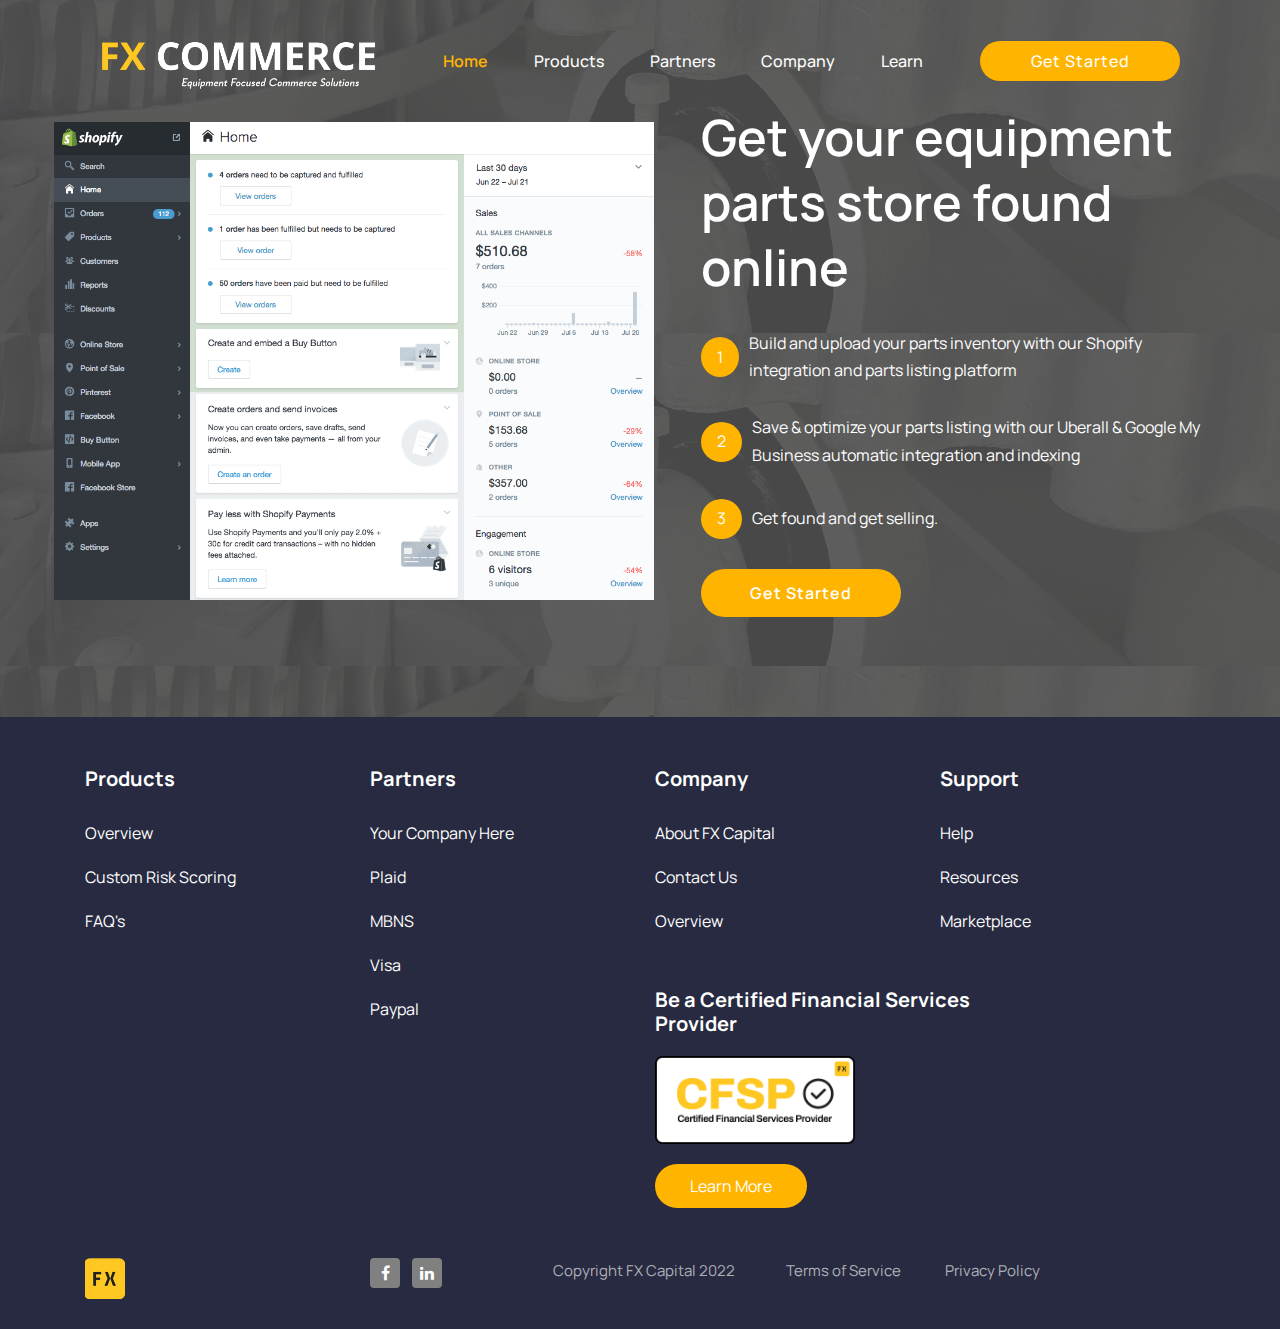
==== ecom.html @ 75ba3257 "links" ====
<!doctype html>
<html lang="en">



<head>
    <!-- Required meta tags --> 
    <meta charset="utf-8">
    <meta name="viewport" content="width=device-width, initial-scale=1">

    <!-- Bootstrap CSS -->
    <link href="assets/vendors/bootstrap/css/bootstrap.min.css" rel="stylesheet">
    <link href="assets/vendors/nice-select/css/nice-select.css" rel="stylesheet">
    <link href="assets/vendors/elagent-icon/style.css" rel="stylesheet">
    <link href="assets/css/style.css" rel="stylesheet">
    <link href="assets/css/responsive.css" rel="stylesheet">
    <link rel="icon" type="image/x-icon" href="assets/img/logofx.png">
    <link href="https://maxcdn.bootstrapcdn.com/font-awesome/4.2.0/css/font-awesome.min.css" rel="stylesheet">


    <title>FXCapital</title>
</head>

<body>

    <nav id="navbar" class="navbar fixed-top navbar-expand-lg navbar-header navbar-mobile">
        <div class="navbar-container container">
    
          <div class="navbar-brand">
            <a class="navbar-brand-logo" href="index.html">
              <img src="assets/img/FX Commerce all text white.png" alt="logo">
            </a>
          </div>
          <button class="navbar-toggler" type="button" data-toggle="collapse" data-target="#navbarNav"
            aria-controls="navbarNav" aria-expanded="false" aria-label="Toggle navigation">
            <i class="fas fa-bars"></i>
          </button>
          <div class="collapse navbar-collapse justify-content-around" id="navbarNav">
            <ul class="navbar-nav menu-navbar-nav">
              <li class="nav-item">
                <a class="nav-link active" href=""> Home</a>
              </li>
              <li class="nav-item">
                <a class="nav-link" href="">Products</a>
              </li>
              <li class="nav-item">
                <a class="nav-link" href="">Partners</a>
              </li>
              <li class="nav-item">
                <a class="nav-link" href="">Company </a>
              </li>
              <li class="nav-item">
                <a class="nav-link" href="">Learn</a>
              </li>
            </ul>
            <ul class="navbar-nav">
              <li class="nav-item">
                <a class="nav-link learn-more-btn" href="form.html">Get Started</a>
              </li>
            </ul>
          </div>
        </div>
      </nav>
      <!-- Navigation End -->
    
      <!-- Banner Start -->
      <div id="top" class="header">
        <div class="container header-container">
          <div class="d-none d-lg-block col-lg-6  header-img-section">
            <img src="assets/img/shopify-screenshot.png" class="img-fluid" alt="banner">
          </div>
          <div class="col-lg-6 offset-lg-1 col-sm-12 header-title-section">
           
            <h1 class="header-title">Get your equipment parts store found online</h1>
          
            <p class="header-title-text">
              <span class="num">1</span>
              Build and upload your parts inventory with our Shopify integration and parts listing platform
            </p>
            <p class="header-title-text">
              <span class="num">2</span>
              Save & optimize your parts listing with our Uberall & Google My Business automatic integration and indexing
            </p>
            <p class="header-title-text">
              <span class="num">3</span>
              Get found and get selling.
            </p>
            <div class="learn-more-btn-section d-flex align-items-center">
              <a class="nav-link learn-more-btn btn-invert" href="#">Get Started</a>
              
            </div>
          </div>
        </div>
      </div>
      <!-- Banner End --> 

      <div class="footer">
        <div class="container">
          <div class="row">
            <div class="col-lg-3">
              <div class="footer_heading">
                <h3>Products</h3>
              </div>
              <div class="footer_links">
                <a>Overview</a>
                <a>Custom Risk Scoring</a>
                <a>FAQ's</a>
              </div>
            </div>
            <div class="col-lg-3">
              <div class="footer_heading">
                <h3>Partners</h3>
              </div>
              <div class="footer_links">
                <a>Your Company Here</a>
                <a>Plaid </a>
                <a>MBNS </a>
                <a>Visa  </a>
                <a>Paypal  </a>
              </div>
            </div>
            <div class="col-lg-3">
              <div class="footer_heading">
                <h3>Company</h3>
              </div>
              <div class="footer_links">
                <a>About FX Capital</a>
                <a>Contact Us</a>
                <a>Overview</a>
              </div>
              <div class="footer_heading cfsphead">
                <h3>Be a Certified Financial Services Provider</h3>
              </div>
              <div class="footer_links cfspheadimage">
                <a href="finance.html"> 
                  <img src="assets/img/cfsp.png">
                </a>
                <a href="finance.html">
                  Learn More
                </a>
              </div>
            </div>
            <div class="col-lg-3">
              <div class="footer_heading">
                <h3>Support</h3>
              </div>
              <div class="footer_links">
                <a>Help </a>
                <a>Resources </a>
                <a>Marketplace</a>
              </div>
           
            </div>
            <div class="col-lg-3 bottomfooter" style="margin-top: 50px;">
              <img src="assets/img/logofx.png">
            </div>
            <div class="col-lg-9 bottomfooter" style="margin-top: 50px;">
              <div class="row">
                <div class="col-lg-2 d-flex align-items-center">
                  <i class="fa fa-facebook"></i>
                  <i class="fa fa-linkedin"></i>
                </div>
                <div class="col-lg-3">
                  <a>Copyright FX Capital 2022</a>
                </div>
                <div class="col-lg-3">
                  <a>Terms of Service</a>
                </div>
                <div class="col-lg-2">
                  <a>Privacy Policy</a>
                </div>
              </div>
            </div>
          </div>
        </div>
      </div>
  

    <!-- Optional JavaScript; choose one of the two! -->
    <script src="assets/js/jquery-3.4.1.min.js"></script>
    <!-- Option 1: Bootstrap Bundle with Popper -->
    <script src="assets/vendors/bootstrap/js/popper.min.js"></script>
    <script src="assets/vendors/bootstrap/js/bootstrap.min.js"></script>
    <script src="assets/vendors/nice-select/js/jquery.nice-select.min.js"></script>
    <script src="assets/js/main.js"></script>

    <script>
        $(".next_buttonone").click(function(){
            $(".form_titleone").hide();
            $(".form_titletwo").show();
});
    </script>

<script>
    $(".next_buttontwo").click(function(){
        $(".form_titleone").hide();
        $(".form_titletwo").hide();
        $(".form_titlethree").show();
});
</script>

</body>



</html>
---- assets/vendors/nice-select/css/nice-select.css ----
.nice-select {
  -webkit-tap-highlight-color: transparent;
  background-color: #fff;
  border-radius: 5px;
  border: solid 1px #e8e8e8;
  box-sizing: border-box;
  clear: both;
  cursor: pointer;
  display: block;
  float: left;
  font-family: inherit;
  font-size: 14px;
  font-weight: normal;
  height: 42px;
  line-height: 40px;
  outline: none;
  padding-left: 18px;
  padding-right: 30px;
  position: relative;
  text-align: left !important;
  -webkit-transition: all 0.2s ease-in-out;
  transition: all 0.2s ease-in-out;
  -webkit-user-select: none;
     -moz-user-select: none;
      -ms-user-select: none;
          user-select: none;
  white-space: nowrap;
  width: auto; }
  .nice-select:hover {
    border-color: #dbdbdb; }
  .nice-select:active, .nice-select.open, .nice-select:focus {
    border-color: #999; }
  .nice-select:after {
    border-bottom: 2px solid #999;
    border-right: 2px solid #999;
    content: '';
    display: block;
    height: 5px;
    margin-top: -4px;
    pointer-events: none;
    position: absolute;
    right: 12px;
    top: 50%;
    -webkit-transform-origin: 66% 66%;
        -ms-transform-origin: 66% 66%;
            transform-origin: 66% 66%;
    -webkit-transform: rotate(45deg);
        -ms-transform: rotate(45deg);
            transform: rotate(45deg);
    -webkit-transition: all 0.15s ease-in-out;
    transition: all 0.15s ease-in-out;
    width: 5px; }
  .nice-select.open:after {
    -webkit-transform: rotate(-135deg);
        -ms-transform: rotate(-135deg);
            transform: rotate(-135deg); }
  .nice-select.open .list {
    opacity: 1;
    pointer-events: auto;
    -webkit-transform: scale(1) translateY(0);
        -ms-transform: scale(1) translateY(0);
            transform: scale(1) translateY(0); }
  .nice-select.disabled {
    border-color: #ededed;
    color: #999;
    pointer-events: none; }
    .nice-select.disabled:after {
      border-color: #cccccc; }
  .nice-select.wide {
    width: 100%; }
    .nice-select.wide .list {
      left: 0 !important;
      right: 0 !important; }
  .nice-select.right {
    float: right; }
    .nice-select.right .list {
      left: auto;
      right: 0; }
  .nice-select.small {
    font-size: 12px;
    height: 36px;
    line-height: 34px; }
    .nice-select.small:after {
      height: 4px;
      width: 4px; }
    .nice-select.small .option {
      line-height: 34px;
      min-height: 34px; }
  .nice-select .list {
    background-color: #fff;
    border-radius: 5px;
    box-shadow: 0 0 0 1px rgba(68, 68, 68, 0.11);
    box-sizing: border-box;
    margin-top: 4px;
    opacity: 0;
    overflow: hidden;
    padding: 0;
    pointer-events: none;
    position: absolute;
    top: 100%;
    left: 0;
    -webkit-transform-origin: 50% 0;
        -ms-transform-origin: 50% 0;
            transform-origin: 50% 0;
    -webkit-transform: scale(0.75) translateY(-21px);
        -ms-transform: scale(0.75) translateY(-21px);
            transform: scale(0.75) translateY(-21px);
    -webkit-transition: all 0.2s cubic-bezier(0.5, 0, 0, 1.25), opacity 0.15s ease-out;
    transition: all 0.2s cubic-bezier(0.5, 0, 0, 1.25), opacity 0.15s ease-out;
    z-index: 9; }
    .nice-select .list:hover .option:not(:hover) {
      background-color: transparent !important; }
  .nice-select .option {
    cursor: pointer;
    font-weight: 400;
    line-height: 40px;
    list-style: none;
    min-height: 40px;
    outline: none;
    padding-left: 18px;
    padding-right: 29px;
    text-align: left;
    -webkit-transition: all 0.2s;
    transition: all 0.2s; }
    .nice-select .option:hover, .nice-select .option.focus, .nice-select .option.selected.focus {
      background-color: #f6f6f6; }
    .nice-select .option.selected {
      font-weight: bold; }
    .nice-select .option.disabled {
      background-color: transparent;
      color: #999;
      cursor: default; }

.no-csspointerevents .nice-select .list {
  display: none; }

.no-csspointerevents .nice-select.open .list {
  display: block; }
---- assets/vendors/elagent-icon/style.css ----
@font-face {
	font-family: 'ElegantIcons';
	src:url('fonts/ElegantIcons.eot');
	src:url('fonts/ElegantIconsd41d.eot?#iefix') format('embedded-opentype'),
		url('fonts/ElegantIcons.woff') format('woff'),
		url('fonts/ElegantIcons.ttf') format('truetype'),
		url('fonts/ElegantIcons.svg#ElegantIcons') format('svg');
	font-weight: normal;
	font-style: normal;
}

/* Use the following CSS code if you want to use data attributes for inserting your icons */
[data-icon]:before {
	font-family: 'ElegantIcons';
	content: attr(data-icon);
	speak: none;
	font-weight: normal;
	font-variant: normal;
	text-transform: none;
	line-height: 1;
	-webkit-font-smoothing: antialiased;
	-moz-osx-font-smoothing: grayscale;
}

/* Use the following CSS code if you want to have a class per icon */
/*
Instead of a list of all class selectors,
you can use the generic selector below, but it's slower:
[class*="your-class-prefix"] {
*/
.arrow_up, .arrow_down, .arrow_left, .arrow_right, .arrow_left-up, .arrow_right-up, .arrow_right-down, .arrow_left-down, .arrow-up-down, .arrow_up-down_alt, .arrow_left-right_alt, .arrow_left-right, .arrow_expand_alt2, .arrow_expand_alt, .arrow_condense, .arrow_expand, .arrow_move, .arrow_carrot-up, .arrow_carrot-down, .arrow_carrot-left, .arrow_carrot-right, .arrow_carrot-2up, .arrow_carrot-2down, .arrow_carrot-2left, .arrow_carrot-2right, .arrow_carrot-up_alt2, .arrow_carrot-down_alt2, .arrow_carrot-left_alt2, .arrow_carrot-right_alt2, .arrow_carrot-2up_alt2, .arrow_carrot-2down_alt2, .arrow_carrot-2left_alt2, .arrow_carrot-2right_alt2, .arrow_triangle-up, .arrow_triangle-down, .arrow_triangle-left, .arrow_triangle-right, .arrow_triangle-up_alt2, .arrow_triangle-down_alt2, .arrow_triangle-left_alt2, .arrow_triangle-right_alt2, .arrow_back, .icon_minus-06, .icon_plus, .icon_close, .icon_check, .icon_minus_alt2, .icon_plus_alt2, .icon_close_alt2, .icon_check_alt2, .icon_zoom-out_alt, .icon_zoom-in_alt, .icon_search, .icon_box-empty, .icon_box-selected, .icon_minus-box, .icon_plus-box, .icon_box-checked, .icon_circle-empty, .icon_circle-slelected, .icon_stop_alt2, .icon_stop, .icon_pause_alt2, .icon_pause, .icon_menu, .icon_menu-square_alt2, .icon_menu-circle_alt2, .icon_ul, .icon_ol, .icon_adjust-horiz, .icon_adjust-vert, .icon_document_alt, .icon_documents_alt, .icon_pencil, .icon_pencil-edit_alt, .icon_pencil-edit, .icon_folder-alt, .icon_folder-open_alt, .icon_folder-add_alt, .icon_info_alt, .icon_error-oct_alt, .icon_error-circle_alt, .icon_error-triangle_alt, .icon_question_alt2, .icon_question, .icon_comment_alt, .icon_chat_alt, .icon_vol-mute_alt, .icon_volume-low_alt, .icon_volume-high_alt, .icon_quotations, .icon_quotations_alt2, .icon_clock_alt, .icon_lock_alt, .icon_lock-open_alt, .icon_key_alt, .icon_cloud_alt, .icon_cloud-upload_alt, .icon_cloud-download_alt, .icon_image, .icon_images, .icon_lightbulb_alt, .icon_gift_alt, .icon_house_alt, .icon_genius, .icon_mobile, .icon_tablet, .icon_laptop, .icon_desktop, .icon_camera_alt, .icon_mail_alt, .icon_cone_alt, .icon_ribbon_alt, .icon_bag_alt, .icon_creditcard, .icon_cart_alt, .icon_paperclip, .icon_tag_alt, .icon_tags_alt, .icon_trash_alt, .icon_cursor_alt, .icon_mic_alt, .icon_compass_alt, .icon_pin_alt, .icon_pushpin_alt, .icon_map_alt, .icon_drawer_alt, .icon_toolbox_alt, .icon_book_alt, .icon_calendar, .icon_film, .icon_table, .icon_contacts_alt, .icon_headphones, .icon_lifesaver, .icon_piechart, .icon_refresh, .icon_link_alt, .icon_link, .icon_loading, .icon_blocked, .icon_archive_alt, .icon_heart_alt, .icon_star_alt, .icon_star-half_alt, .icon_star, .icon_star-half, .icon_tools, .icon_tool, .icon_cog, .icon_cogs, .arrow_up_alt, .arrow_down_alt, .arrow_left_alt, .arrow_right_alt, .arrow_left-up_alt, .arrow_right-up_alt, .arrow_right-down_alt, .arrow_left-down_alt, .arrow_condense_alt, .arrow_expand_alt3, .arrow_carrot_up_alt, .arrow_carrot-down_alt, .arrow_carrot-left_alt, .arrow_carrot-right_alt, .arrow_carrot-2up_alt, .arrow_carrot-2dwnn_alt, .arrow_carrot-2left_alt, .arrow_carrot-2right_alt, .arrow_triangle-up_alt, .arrow_triangle-down_alt, .arrow_triangle-left_alt, .arrow_triangle-right_alt, .icon_minus_alt, .icon_plus_alt, .icon_close_alt, .icon_check_alt, .icon_zoom-out, .icon_zoom-in, .icon_stop_alt, .icon_menu-square_alt, .icon_menu-circle_alt, .icon_document, .icon_documents, .icon_pencil_alt, .icon_folder, .icon_folder-open, .icon_folder-add, .icon_folder_upload, .icon_folder_download, .icon_info, .icon_error-circle, .icon_error-oct, .icon_error-triangle, .icon_question_alt, .icon_comment, .icon_chat, .icon_vol-mute, .icon_volume-low, .icon_volume-high, .icon_quotations_alt, .icon_clock, .icon_lock, .icon_lock-open, .icon_key, .icon_cloud, .icon_cloud-upload, .icon_cloud-download, .icon_lightbulb, .icon_gift, .icon_house, .icon_camera, .icon_mail, .icon_cone, .icon_ribbon, .icon_bag, .icon_cart, .icon_tag, .icon_tags, .icon_trash, .icon_cursor, .icon_mic, .icon_compass, .icon_pin, .icon_pushpin, .icon_map, .icon_drawer, .icon_toolbox, .icon_book, .icon_contacts, .icon_archive, .icon_heart, .icon_profile, .icon_group, .icon_grid-2x2, .icon_grid-3x3, .icon_music, .icon_pause_alt, .icon_phone, .icon_upload, .icon_download, .social_facebook, .social_twitter, .social_pinterest, .social_googleplus, .social_tumblr, .social_tumbleupon, .social_wordpress, .social_instagram, .social_dribbble, .social_vimeo, .social_linkedin, .social_rss, .social_deviantart, .social_share, .social_myspace, .social_skype, .social_youtube, .social_picassa, .social_googledrive, .social_flickr, .social_blogger, .social_spotify, .social_delicious, .social_facebook_circle, .social_twitter_circle, .social_pinterest_circle, .social_googleplus_circle, .social_tumblr_circle, .social_stumbleupon_circle, .social_wordpress_circle, .social_instagram_circle, .social_dribbble_circle, .social_vimeo_circle, .social_linkedin_circle, .social_rss_circle, .social_deviantart_circle, .social_share_circle, .social_myspace_circle, .social_skype_circle, .social_youtube_circle, .social_picassa_circle, .social_googledrive_alt2, .social_flickr_circle, .social_blogger_circle, .social_spotify_circle, .social_delicious_circle, .social_facebook_square, .social_twitter_square, .social_pinterest_square, .social_googleplus_square, .social_tumblr_square, .social_stumbleupon_square, .social_wordpress_square, .social_instagram_square, .social_dribbble_square, .social_vimeo_square, .social_linkedin_square, .social_rss_square, .social_deviantart_square, .social_share_square, .social_myspace_square, .social_skype_square, .social_youtube_square, .social_picassa_square, .social_googledrive_square, .social_flickr_square, .social_blogger_square, .social_spotify_square, .social_delicious_square, .icon_printer, .icon_calulator, .icon_building, .icon_floppy, .icon_drive, .icon_search-2, .icon_id, .icon_id-2, .icon_puzzle, .icon_like, .icon_dislike, .icon_mug, .icon_currency, .icon_wallet, .icon_pens, .icon_easel, .icon_flowchart, .icon_datareport, .icon_briefcase, .icon_shield, .icon_percent, .icon_globe, .icon_globe-2, .icon_target, .icon_hourglass, .icon_balance, .icon_rook, .icon_printer-alt, .icon_calculator_alt, .icon_building_alt, .icon_floppy_alt, .icon_drive_alt, .icon_search_alt, .icon_id_alt, .icon_id-2_alt, .icon_puzzle_alt, .icon_like_alt, .icon_dislike_alt, .icon_mug_alt, .icon_currency_alt, .icon_wallet_alt, .icon_pens_alt, .icon_easel_alt, .icon_flowchart_alt, .icon_datareport_alt, .icon_briefcase_alt, .icon_shield_alt, .icon_percent_alt, .icon_globe_alt, .icon_clipboard {
	font-family: 'ElegantIcons';
	speak: none;
	font-style: normal;
	font-weight: normal;
	font-variant: normal;
	text-transform: none;
	line-height: 1;
	-webkit-font-smoothing: antialiased;
}
.arrow_up:before {
	content: "\21";
}
.arrow_down:before {
	content: "\22";
}
.arrow_left:before {
	content: "\23";
}
.arrow_right:before {
	content: "\24";
}
.arrow_left-up:before {
	content: "\25";
}
.arrow_right-up:before {
	content: "\26";
}
.arrow_right-down:before {
	content: "\27";
}
.arrow_left-down:before {
	content: "\28";
}
.arrow-up-down:before {
	content: "\29";
}
.arrow_up-down_alt:before {
	content: "\2a";
}
.arrow_left-right_alt:before {
	content: "\2b";
}
.arrow_left-right:before {
	content: "\2c";
}
.arrow_expand_alt2:before {
	content: "\2d";
}
.arrow_expand_alt:before {
	content: "\2e";
}
.arrow_condense:before {
	content: "\2f";
}
.arrow_expand:before {
	content: "\30";
}
.arrow_move:before {
	content: "\31";
}
.arrow_carrot-up:before {
	content: "\32";
}
.arrow_carrot-down:before {
	content: "\33";
}
.arrow_carrot-left:before {
	content: "\34";
}
.arrow_carrot-right:before {
	content: "\35";
}
.arrow_carrot-2up:before {
	content: "\36";
}
.arrow_carrot-2down:before {
	content: "\37";
}
.arrow_carrot-2left:before {
	content: "\38";
}
.arrow_carrot-2right:before {
	content: "\39";
}
.arrow_carrot-up_alt2:before {
	content: "\3a";
}
.arrow_carrot-down_alt2:before {
	content: "\3b";
}
.arrow_carrot-left_alt2:before {
	content: "\3c";
}
.arrow_carrot-right_alt2:before {
	content: "\3d";
}
.arrow_carrot-2up_alt2:before {
	content: "\3e";
}
.arrow_carrot-2down_alt2:before {
	content: "\3f";
}
.arrow_carrot-2left_alt2:before {
	content: "\40";
}
.arrow_carrot-2right_alt2:before {
	content: "\41";
}
.arrow_triangle-up:before {
	content: "\42";
}
.arrow_triangle-down:before {
	content: "\43";
}
.arrow_triangle-left:before {
	content: "\44";
}
.arrow_triangle-right:before {
	content: "\45";
}
.arrow_triangle-up_alt2:before {
	content: "\46";
}
.arrow_triangle-down_alt2:before {
	content: "\47";
}
.arrow_triangle-left_alt2:before {
	content: "\48";
}
.arrow_triangle-right_alt2:before {
	content: "\49";
}
.arrow_back:before {
	content: "\4a";
}
.icon_minus-06:before {
	content: "\4b";
}
.icon_plus:before {
	content: "\4c";
}
.icon_close:before {
	content: "\4d";
}
.icon_check:before {
	content: "\4e";
}
.icon_minus_alt2:before {
	content: "\4f";
}
.icon_plus_alt2:before {
	content: "\50";
}
.icon_close_alt2:before {
	content: "\51";
}
.icon_check_alt2:before {
	content: "\52";
}
.icon_zoom-out_alt:before {
	content: "\53";
}
.icon_zoom-in_alt:before {
	content: "\54";
}
.icon_search:before {
	content: "\55";
}
.icon_box-empty:before {
	content: "\56";
}
.icon_box-selected:before {
	content: "\57";
}
.icon_minus-box:before {
	content: "\58";
}
.icon_plus-box:before {
	content: "\59";
}
.icon_box-checked:before {
	content: "\5a";
}
.icon_circle-empty:before {
	content: "\5b";
}
.icon_circle-slelected:before {
	content: "\5c";
}
.icon_stop_alt2:before {
	content: "\5d";
}
.icon_stop:before {
	content: "\5e";
}
.icon_pause_alt2:before {
	content: "\5f";
}
.icon_pause:before {
	content: "\60";
}
.icon_menu:before {
	content: "\61";
}
.icon_menu-square_alt2:before {
	content: "\62";
}
.icon_menu-circle_alt2:before {
	content: "\63";
}
.icon_ul:before {
	content: "\64";
}
.icon_ol:before {
	content: "\65";
}
.icon_adjust-horiz:before {
	content: "\66";
}
.icon_adjust-vert:before {
	content: "\67";
}
.icon_document_alt:before {
	content: "\68";
}
.icon_documents_alt:before {
	content: "\69";
}
.icon_pencil:before {
	content: "\6a";
}
.icon_pencil-edit_alt:before {
	content: "\6b";
}
.icon_pencil-edit:before {
	content: "\6c";
}
.icon_folder-alt:before {
	content: "\6d";
}
.icon_folder-open_alt:before {
	content: "\6e";
}
.icon_folder-add_alt:before {
	content: "\6f";
}
.icon_info_alt:before {
	content: "\70";
}
.icon_error-oct_alt:before {
	content: "\71";
}
.icon_error-circle_alt:before {
	content: "\72";
}
.icon_error-triangle_alt:before {
	content: "\73";
}
.icon_question_alt2:before {
	content: "\74";
}
.icon_question:before {
	content: "\75";
}
.icon_comment_alt:before {
	content: "\76";
}
.icon_chat_alt:before {
	content: "\77";
}
.icon_vol-mute_alt:before {
	content: "\78";
}
.icon_volume-low_alt:before {
	content: "\79";
}
.icon_volume-high_alt:before {
	content: "\7a";
}
.icon_quotations:before {
	content: "\7b";
}
.icon_quotations_alt2:before {
	content: "\7c";
}
.icon_clock_alt:before {
	content: "\7d";
}
.icon_lock_alt:before {
	content: "\7e";
}
.icon_lock-open_alt:before {
	content: "\e000";
}
.icon_key_alt:before {
	content: "\e001";
}
.icon_cloud_alt:before {
	content: "\e002";
}
.icon_cloud-upload_alt:before {
	content: "\e003";
}
.icon_cloud-download_alt:before {
	content: "\e004";
}
.icon_image:before {
	content: "\e005";
}
.icon_images:before {
	content: "\e006";
}
.icon_lightbulb_alt:before {
	content: "\e007";
}
.icon_gift_alt:before {
	content: "\e008";
}
.icon_house_alt:before {
	content: "\e009";
}
.icon_genius:before {
	content: "\e00a";
}
.icon_mobile:before {
	content: "\e00b";
}
.icon_tablet:before {
	content: "\e00c";
}
.icon_laptop:before {
	content: "\e00d";
}
.icon_desktop:before {
	content: "\e00e";
}
.icon_camera_alt:before {
	content: "\e00f";
}
.icon_mail_alt:before {
	content: "\e010";
}
.icon_cone_alt:before {
	content: "\e011";
}
.icon_ribbon_alt:before {
	content: "\e012";
}
.icon_bag_alt:before {
	content: "\e013";
}
.icon_creditcard:before {
	content: "\e014";
}
.icon_cart_alt:before {
	content: "\e015";
}
.icon_paperclip:before {
	content: "\e016";
}
.icon_tag_alt:before {
	content: "\e017";
}
.icon_tags_alt:before {
	content: "\e018";
}
.icon_trash_alt:before {
	content: "\e019";
}
.icon_cursor_alt:before {
	content: "\e01a";
}
.icon_mic_alt:before {
	content: "\e01b";
}
.icon_compass_alt:before {
	content: "\e01c";
}
.icon_pin_alt:before {
	content: "\e01d";
}
.icon_pushpin_alt:before {
	content: "\e01e";
}
.icon_map_alt:before {
	content: "\e01f";
}
.icon_drawer_alt:before {
	content: "\e020";
}
.icon_toolbox_alt:before {
	content: "\e021";
}
.icon_book_alt:before {
	content: "\e022";
}
.icon_calendar:before {
	content: "\e023";
}
.icon_film:before {
	content: "\e024";
}
.icon_table:before {
	content: "\e025";
}
.icon_contacts_alt:before {
	content: "\e026";
}
.icon_headphones:before {
	content: "\e027";
}
.icon_lifesaver:before {
	content: "\e028";
}
.icon_piechart:before {
	content: "\e029";
}
.icon_refresh:before {
	content: "\e02a";
}
.icon_link_alt:before {
	content: "\e02b";
}
.icon_link:before {
	content: "\e02c";
}
.icon_loading:before {
	content: "\e02d";
}
.icon_blocked:before {
	content: "\e02e";
}
.icon_archive_alt:before {
	content: "\e02f";
}
.icon_heart_alt:before {
	content: "\e030";
}
.icon_star_alt:before {
	content: "\e031";
}
.icon_star-half_alt:before {
	content: "\e032";
}
.icon_star:before {
	content: "\e033";
}
.icon_star-half:before {
	content: "\e034";
}
.icon_tools:before {
	content: "\e035";
}
.icon_tool:before {
	content: "\e036";
}
.icon_cog:before {
	content: "\e037";
}
.icon_cogs:before {
	content: "\e038";
}
.arrow_up_alt:before {
	content: "\e039";
}
.arrow_down_alt:before {
	content: "\e03a";
}
.arrow_left_alt:before {
	content: "\e03b";
}
.arrow_right_alt:before {
	content: "\e03c";
}
.arrow_left-up_alt:before {
	content: "\e03d";
}
.arrow_right-up_alt:before {
	content: "\e03e";
}
.arrow_right-down_alt:before {
	content: "\e03f";
}
.arrow_left-down_alt:before {
	content: "\e040";
}
.arrow_condense_alt:before {
	content: "\e041";
}
.arrow_expand_alt3:before {
	content: "\e042";
}
.arrow_carrot_up_alt:before {
	content: "\e043";
}
.arrow_carrot-down_alt:before {
	content: "\e044";
}
.arrow_carrot-left_alt:before {
	content: "\e045";
}
.arrow_carrot-right_alt:before {
	content: "\e046";
}
.arrow_carrot-2up_alt:before {
	content: "\e047";
}
.arrow_carrot-2dwnn_alt:before {
	content: "\e048";
}
.arrow_carrot-2left_alt:before {
	content: "\e049";
}
.arrow_carrot-2right_alt:before {
	content: "\e04a";
}
.arrow_triangle-up_alt:before {
	content: "\e04b";
}
.arrow_triangle-down_alt:before {
	content: "\e04c";
}
.arrow_triangle-left_alt:before {
	content: "\e04d";
}
.arrow_triangle-right_alt:before {
	content: "\e04e";
}
.icon_minus_alt:before {
	content: "\e04f";
}
.icon_plus_alt:before {
	content: "\e050";
}
.icon_close_alt:before {
	content: "\e051";
}
.icon_check_alt:before {
	content: "\e052";
}
.icon_zoom-out:before {
	content: "\e053";
}
.icon_zoom-in:before {
	content: "\e054";
}
.icon_stop_alt:before {
	content: "\e055";
}
.icon_menu-square_alt:before {
	content: "\e056";
}
.icon_menu-circle_alt:before {
	content: "\e057";
}
.icon_document:before {
	content: "\e058";
}
.icon_documents:before {
	content: "\e059";
}
.icon_pencil_alt:before {
	content: "\e05a";
}
.icon_folder:before {
	content: "\e05b";
}
.icon_folder-open:before {
	content: "\e05c";
}
.icon_folder-add:before {
	content: "\e05d";
}
.icon_folder_upload:before {
	content: "\e05e";
}
.icon_folder_download:before {
	content: "\e05f";
}
.icon_info:before {
	content: "\e060";
}
.icon_error-circle:before {
	content: "\e061";
}
.icon_error-oct:before {
	content: "\e062";
}
.icon_error-triangle:before {
	content: "\e063";
}
.icon_question_alt:before {
	content: "\e064";
}
.icon_comment:before {
	content: "\e065";
}
.icon_chat:before {
	content: "\e066";
}
.icon_vol-mute:before {
	content: "\e067";
}
.icon_volume-low:before {
	content: "\e068";
}
.icon_volume-high:before {
	content: "\e069";
}
.icon_quotations_alt:before {
	content: "\e06a";
}
.icon_clock:before {
	content: "\e06b";
}
.icon_lock:before {
	content: "\e06c";
}
.icon_lock-open:before {
	content: "\e06d";
}
.icon_key:before {
	content: "\e06e";
}
.icon_cloud:before {
	content: "\e06f";
}
.icon_cloud-upload:before {
	content: "\e070";
}
.icon_cloud-download:before {
	content: "\e071";
}
.icon_lightbulb:before {
	content: "\e072";
}
.icon_gift:before {
	content: "\e073";
}
.icon_house:before {
	content: "\e074";
}
.icon_camera:before {
	content: "\e075";
}
.icon_mail:before {
	content: "\e076";
}
.icon_cone:before {
	content: "\e077";
}
.icon_ribbon:before {
	content: "\e078";
}
.icon_bag:before {
	content: "\e079";
}
.icon_cart:before {
	content: "\e07a";
}
.icon_tag:before {
	content: "\e07b";
}
.icon_tags:before {
	content: "\e07c";
}
.icon_trash:before {
	content: "\e07d";
}
.icon_cursor:before {
	content: "\e07e";
}
.icon_mic:before {
	content: "\e07f";
}
.icon_compass:before {
	content: "\e080";
}
.icon_pin:before {
	content: "\e081";
}
.icon_pushpin:before {
	content: "\e082";
}
.icon_map:before {
	content: "\e083";
}
.icon_drawer:before {
	content: "\e084";
}
.icon_toolbox:before {
	content: "\e085";
}
.icon_book:before {
	content: "\e086";
}
.icon_contacts:before {
	content: "\e087";
}
.icon_archive:before {
	content: "\e088";
}
.icon_heart:before {
	content: "\e089";
}
.icon_profile:before {
	content: "\e08a";
}
.icon_group:before {
	content: "\e08b";
}
.icon_grid-2x2:before {
	content: "\e08c";
}
.icon_grid-3x3:before {
	content: "\e08d";
}
.icon_music:before {
	content: "\e08e";
}
.icon_pause_alt:before {
	content: "\e08f";
}
.icon_phone:before {
	content: "\e090";
}
.icon_upload:before {
	content: "\e091";
}
.icon_download:before {
	content: "\e092";
}
.social_facebook:before {
	content: "\e093";
}
.social_twitter:before {
	content: "\e094";
}
.social_pinterest:before {
	content: "\e095";
}
.social_googleplus:before {
	content: "\e096";
}
.social_tumblr:before {
	content: "\e097";
}
.social_tumbleupon:before {
	content: "\e098";
}
.social_wordpress:before {
	content: "\e099";
}
.social_instagram:before {
	content: "\e09a";
}
.social_dribbble:before {
	content: "\e09b";
}
.social_vimeo:before {
	content: "\e09c";
}
.social_linkedin:before {
	content: "\e09d";
}
.social_rss:before {
	content: "\e09e";
}
.social_deviantart:before {
	content: "\e09f";
}
.social_share:before {
	content: "\e0a0";
}
.social_myspace:before {
	content: "\e0a1";
}
.social_skype:before {
	content: "\e0a2";
}
.social_youtube:before {
	content: "\e0a3";
}
.social_picassa:before {
	content: "\e0a4";
}
.social_googledrive:before {
	content: "\e0a5";
}
.social_flickr:before {
	content: "\e0a6";
}
.social_blogger:before {
	content: "\e0a7";
}
.social_spotify:before {
	content: "\e0a8";
}
.social_delicious:before {
	content: "\e0a9";
}
.social_facebook_circle:before {
	content: "\e0aa";
}
.social_twitter_circle:before {
	content: "\e0ab";
}
.social_pinterest_circle:before {
	content: "\e0ac";
}
.social_googleplus_circle:before {
	content: "\e0ad";
}
.social_tumblr_circle:before {
	content: "\e0ae";
}
.social_stumbleupon_circle:before {
	content: "\e0af";
}
.social_wordpress_circle:before {
	content: "\e0b0";
}
.social_instagram_circle:before {
	content: "\e0b1";
}
.social_dribbble_circle:before {
	content: "\e0b2";
}
.social_vimeo_circle:before {
	content: "\e0b3";
}
.social_linkedin_circle:before {
	content: "\e0b4";
}
.social_rss_circle:before {
	content: "\e0b5";
}
.social_deviantart_circle:before {
	content: "\e0b6";
}
.social_share_circle:before {
	content: "\e0b7";
}
.social_myspace_circle:before {
	content: "\e0b8";
}
.social_skype_circle:before {
	content: "\e0b9";
}
.social_youtube_circle:before {
	content: "\e0ba";
}
.social_picassa_circle:before {
	content: "\e0bb";
}
.social_googledrive_alt2:before {
	content: "\e0bc";
}
.social_flickr_circle:before {
	content: "\e0bd";
}
.social_blogger_circle:before {
	content: "\e0be";
}
.social_spotify_circle:before {
	content: "\e0bf";
}
.social_delicious_circle:before {
	content: "\e0c0";
}
.social_facebook_square:before {
	content: "\e0c1";
}
.social_twitter_square:before {
	content: "\e0c2";
}
.social_pinterest_square:before {
	content: "\e0c3";
}
.social_googleplus_square:before {
	content: "\e0c4";
}
.social_tumblr_square:before {
	content: "\e0c5";
}
.social_stumbleupon_square:before {
	content: "\e0c6";
}
.social_wordpress_square:before {
	content: "\e0c7";
}
.social_instagram_square:before {
	content: "\e0c8";
}
.social_dribbble_square:before {
	content: "\e0c9";
}
.social_vimeo_square:before {
	content: "\e0ca";
}
.social_linkedin_square:before {
	content: "\e0cb";
}
.social_rss_square:before {
	content: "\e0cc";
}
.social_deviantart_square:before {
	content: "\e0cd";
}
.social_share_square:before {
	content: "\e0ce";
}
.social_myspace_square:before {
	content: "\e0cf";
}
.social_skype_square:before {
	content: "\e0d0";
}
.social_youtube_square:before {
	content: "\e0d1";
}
.social_picassa_square:before {
	content: "\e0d2";
}
.social_googledrive_square:before {
	content: "\e0d3";
}
.social_flickr_square:before {
	content: "\e0d4";
}
.social_blogger_square:before {
	content: "\e0d5";
}
.social_spotify_square:before {
	content: "\e0d6";
}
.social_delicious_square:before {
	content: "\e0d7";
}
.icon_printer:before {
	content: "\e103";
}
.icon_calulator:before {
	content: "\e0ee";
}
.icon_building:before {
	content: "\e0ef";
}
.icon_floppy:before {
	content: "\e0e8";
}
.icon_drive:before {
	content: "\e0ea";
}
.icon_search-2:before {
	content: "\e101";
}
.icon_id:before {
	content: "\e107";
}
.icon_id-2:before {
	content: "\e108";
}
.icon_puzzle:before {
	content: "\e102";
}
.icon_like:before {
	content: "\e106";
}
.icon_dislike:before {
	content: "\e0eb";
}
.icon_mug:before {
	content: "\e105";
}
.icon_currency:before {
	content: "\e0ed";
}
.icon_wallet:before {
	content: "\e100";
}
.icon_pens:before {
	content: "\e104";
}
.icon_easel:before {
	content: "\e0e9";
}
.icon_flowchart:before {
	content: "\e109";
}
.icon_datareport:before {
	content: "\e0ec";
}
.icon_briefcase:before {
	content: "\e0fe";
}
.icon_shield:before {
	content: "\e0f6";
}
.icon_percent:before {
	content: "\e0fb";
}
.icon_globe:before {
	content: "\e0e2";
}
.icon_globe-2:before {
	content: "\e0e3";
}
.icon_target:before {
	content: "\e0f5";
}
.icon_hourglass:before {
	content: "\e0e1";
}
.icon_balance:before {
	content: "\e0ff";
}
.icon_rook:before {
	content: "\e0f8";
}
.icon_printer-alt:before {
	content: "\e0fa";
}
.icon_calculator_alt:before {
	content: "\e0e7";
}
.icon_building_alt:before {
	content: "\e0fd";
}
.icon_floppy_alt:before {
	content: "\e0e4";
}
.icon_drive_alt:before {
	content: "\e0e5";
}
.icon_search_alt:before {
	content: "\e0f7";
}
.icon_id_alt:before {
	content: "\e0e0";
}
.icon_id-2_alt:before {
	content: "\e0fc";
}
.icon_puzzle_alt:before {
	content: "\e0f9";
}
.icon_like_alt:before {
	content: "\e0dd";
}
.icon_dislike_alt:before {
	content: "\e0f1";
}
.icon_mug_alt:before {
	content: "\e0dc";
}
.icon_currency_alt:before {
	content: "\e0f3";
}
.icon_wallet_alt:before {
	content: "\e0d8";
}
.icon_pens_alt:before {
	content: "\e0db";
}
.icon_easel_alt:before {
	content: "\e0f0";
}
.icon_flowchart_alt:before {
	content: "\e0df";
}
.icon_datareport_alt:before {
	content: "\e0f2";
}
.icon_briefcase_alt:before {
	content: "\e0f4";
}
.icon_shield_alt:before {
	content: "\e0d9";
}
.icon_percent_alt:before {
	content: "\e0da";
}
.icon_globe_alt:before {
	content: "\e0de";
}
.icon_clipboard:before {
	content: "\e0e6";
}


	.glyph {
		float: left;
		text-align: center;
		padding: .75em;
		margin: .4em 1.5em .75em 0;
		width: 6em;
text-shadow: none;
	}
        .glyph_big {
        font-size: 128px;
        color: #59c5dc;
        float: left;
        margin-right: 20px;
        }

        .glyph div { padding-bottom: 10px;}

	.glyph input {
		font-family: consolas, monospace;
		font-size: 12px;
		width: 100%;
		text-align: center;
		border: 0;
		box-shadow: 0 0 0 1px #ccc;
		padding: .2em;
                -moz-border-radius: 5px;
                -webkit-border-radius: 5px;
	}
	.centered {
		margin-left: auto;
		margin-right: auto;
	}
	.glyph .fs1 {
		font-size: 2em;
	}
---- assets/css/style.css ----
/*----------------------------------------------------
@File: Default Styles
@Author: 
@URL: 
Author E-mail: 

This file contains the styling for the actual template, this
is the file you need to edit to change the look of the
template.
---------------------------------------------------- */
/*=====================================================================
@Template Name: 
@Author: 
@Developed By: 
@Developer URL: 
Author E-mail: 

@Default Styles

Table of Content:
01/ Variables
02/ predefine
03/ header
04/ banner
05/ about
06/ portfolio
07/ team
08/ blog
09/ service
10/ blog
11/ contact 
12/ footer 


=====================================================================*/
/*----------------------------------------------------*/
/*font Variables*/
/*Color Variables*/
/*=================== fonts ====================*/
@import url("https://fonts.googleapis.com/css2?family=Lato:wght@400;700&amp;display=swap");
@import url('https://fonts.googleapis.com/css2?family=Manrope:wght@500&display=swap');
@font-face {
  font-family: LatoMedium;
  font-weight: 500;
  src: url("../vendors/fonts/Lato-Medium.woff") format("woff");
}

@font-face {
  font-family: LatoSemibold;
  font-weight: 600;
  src: url("../vendors/fonts/Lato-Semibold.woff") format("woff");
}

/*Mixins*/
/* Placeholder Mixins*/
/*---------------------------------------------------- */
/*----------------------------------------------------*/
a {
  text-decoration: none;
  transition: all 0.3s ease-in-out;
}

a:hover, a:focus {
  text-decoration: none;
  outline: none;
}

body {
  height: 100%;
  font-family: "Lato", sans-serif;
  color: #3c4147;
}

:focus {
  outline: none;
}

button:focus {
  outline: none;
}

.body_wrapper {
  overflow: hidden;
}

.custom_height {
  height: 100%;
}

.container.custom_height {
  overflow-y: auto;
}

@media (min-width: 768px) {
  .frm-vh-md-100 {
    height: 100vh;
  }
}

.custom_container {
  max-width: 1480px;
}

/*---------------------------------------------------- */
/*----------------------------------------------------*/
.formify_body {
  height: 100%;
  overflow-y: auto;
  width: 100%;
  position: relative;
  z-index: 1;
}

.f_content {
  height: 100%;
  width: 100%;
  display: flex;
}

@media (min-height: 767px) {
  .f_content {
    align-items: center;
  }
}

.formify_content_left,
.formify_content_right {
  margin: 1.75rem auto;
}

.formify_content_left .formify_box,
.formify_content_right .formify_box {
  margin: 0px;
}

.formify_logo_wrapper p {
  font-size: 24px;
  line-height: 35px;
  padding-top: 15px;
  margin-bottom: 50px;
}

@media (min-height: 600px) and (max-height: 767px) {
  .img {
    height: calc(100vh - 300px);
  }
}

.formify_logo {
  display: inline-block;
}

.formify_box {
  background: #ffffff;
  border: 1.2px solid #ffffff;
  box-shadow: 0px 2px 50px rgba(56, 123, 201, 0.2);
  border-radius: 5px;
  margin: 1.75rem auto;
  max-width: 580px;
  width: 100%;
  padding: 40px 80px;
}

.form_title {
  font-size: 28px;
  line-height: 1.5;
  color: #20292f;
  font-weight: 700;
  margin-bottom: 22px;
}

.or-text {
  font-size: 18px;
  color: #7e8592;
  line-height: 28px;
  font-weight: 600;
  font-family: "LatoSemibold", sans-serif;
  display: inline-block;
  margin: 15px 0px 10px;
}

.divider_border {
  position: relative;
  margin: 30px 0;
}

.divider_border:before, .divider_border:after {
  position: absolute;
  content: "";
  width: 45%;
  height: 1px;
  top: 50%;
  background: #eee;
}

.divider_border:before {
  left: 0;
}

.divider_border:after {
  right: 0;
}

.divider_border .or-text {
  padding: 0px 10px;
  margin: 0px;
}

.btn-social {
  border: 0px;
  font-size: 16px;
  color: #353535;
  background: #e2f6f2;
  border-radius: 5px;
  font-weight: 600;
  font-family: "LatoSemibold", sans-serif;
  width: 100%;
  padding: 15px 0px;
  position: relative;
  z-index: 1;
}

.btn-social:before {
  position: absolute;
  content: "";
  top: 0;
  left: 0;
  width: 100%;
  height: 100%;
  background: rgba(255, 255, 255, 0.15);
  transform: scaleX(0);
  transform-origin: right;
  transition: all 0.5s linear;
  transition-timing-function: cubic-bezier(0.075, 0.82, 0.165, 1);
  transition-property: transform;
  z-index: -1;
}

.btn-social .icon {
  margin-right: 8px;
  font-size: 23px;
}

.btn-social:focus {
  outline: none;
  box-shadow: none;
}

.btn-social:hover {
  color: #fff;
}

.btn-social:hover:before {
  transform: scaleX(1);
  transform-origin: left;
}

.btn-google:hover {
  color: #353535;
}

.btn-google-red {
  background: #dd4b39;
  color: #fff;
}

.btn-twitter {
  background: #3b5998;
  color: #fff;
}

.input_title {
  font-size: 16px;
  font-weight: 600;
  font-family: "LatoSemibold", sans-serif;
  color: #20292f;
}

.signup_form .form-group {
  position: relative;
}

.signup_form .form-group:not(:first-child) {
  margin-top: 24px;
}

.signup_form .form-group .form-control {
  background: #f5f6f7;
  border: 1px solid #e8eae9;
  border-radius: 5px;
  height: 55px;
  line-height: 55px;
  padding: 0px;
  padding-left: 20px;
  font-size: 16px;
  color: #20292f;
  box-shadow: none;
  z-index: 2;
  position: relative;
  transition: all 0.3s;
}

.signup_form .form-group .form-control.placeholder {
  color: #9a9a9a;
}

.signup_form .form-group .form-control:-moz-placeholder {
  color: #9a9a9a;
}

.signup_form .form-group .form-control::-moz-placeholder {
  color: #9a9a9a;
}

.signup_form .form-group .form-control::-webkit-input-placeholder {
  color: #9a9a9a;
}

.signup_form .form-group .form-control:focus {
  outline: none;
  box-shadow: 0 10px 10px rgba(0, 123, 255, 0.09);
}

.signup_form .form-group .top_text {
  background: #fff;
  position: absolute;
  bottom: 15px;
  color: #9ba5a0;
  font-size: 16px;
  font-weight: 400;
  left: 14px;
  overflow: hidden;
  padding: 0 8px;
  text-overflow: ellipsis;
  transition: transform 150ms cubic-bezier(0.4, 0, 0.2, 1), opacity 150ms cubic-bezier(0.4, 0, 0.2, 1);
  white-space: nowrap;
  width: auto;
  z-index: 1;
  margin-bottom: 0;
}

.signup_form.border-radius-0 .form-group .form-control,
.signup_form.border-radius-0 .form-group .thm_btn {
  border-radius: 0px;
}

.form_footer_text {
  font-size: 14px;
  line-height: 22px;
  color: #20292f;
  font-weight: 700;
  margin-bottom: 0;
  margin-top: 1rem;
}

.form_footer_text a {
  color: #0073ec;
}

.thm_btn {
  width: 100%;
  font-size: 16px;
  line-height: 25px;
  font-weight: 700;
  background: #0073ec;
  color: #fff;
  border-radius: 5px;
  text-transform: uppercase;
  padding: 14px 53px;
  box-shadow: none;
  transition: all 0.2s linear;
  margin-top: 5px;
}

.thm_btn:focus, .thm_btn:hover {
  outline: none;
  color: #fff;
  transform: translateY(-3px);
  box-shadow: 0 4px 11px rgba(241, 103, 67, 0.46);
}

/*========= signup_form_style_two css =======*/
.signup_form_style_two .form-group .form-control {
  background: transparent;
}

.signup_form_style_two .form-group .form-control:focus, .signup_form_style_two .form-group .form-control.animated {
  border-color: #039f67;
  box-shadow: none;
}

.signup_form_style_two .form-group .form-control:focus + .top_text, .signup_form_style_two .form-group .form-control.animated + .top_text {
  transform: scale(0.85) translateY(-34px);
  left: 13px;
  z-index: 2;
}

.signup_form_style_two .form-group .thm_btn_green {
  display: inline-block;
  width: auto;
  background: #039f67;
}

.signup_form_style_two .form-group .thm_btn_green:hover {
  box-shadow: 0 4px 11px rgba(3, 159, 103, 0.35);
}

/*========== formify_box_register css ========*/
.formify_box_register {
  max-width: 600px;
  padding: 60px;
}

.formify_box_register .formify_header {
  margin-bottom: 30px;
}

.formify_box_register .formify_header .form_title {
  font-size: 24px;
  margin-bottom: 0;
}

.formify_box_register .btn-social {
  border-radius: 0px;
  padding: 17px 0px;
}

.formify_box_register .btn-social + .btn-social {
  margin-top: 20px;
}

.formify_box_register .divider_border:before, .formify_box_register .divider_border:after {
  background: #c4c4c4;
}

.formify_box_register .signup_form .form-group .form-control {
  background: #f7f8f9;
  border: 1px solid #c4c4c4;
  height: 60px;
  line-height: 60px;
}

.formify_box_register .signup_form .form-group .form-control.placeholder {
  color: #9a9a9a;
}

.formify_box_register .signup_form .form-group .form-control:-moz-placeholder {
  color: #9a9a9a;
}

.formify_box_register .signup_form .form-group .form-control::-moz-placeholder {
  color: #9a9a9a;
}

.formify_box_register .signup_form .form-group .form-control::-webkit-input-placeholder {
  color: #9a9a9a;
}

.formify_box_register .signup_form .form-group .thm_btn {
  padding: 16px 53px;
  line-height: 26px;
}

.formify_box_register .form_footer_text {
  color: #7e8592;
  font-size: 18px;
  font-weight: 600;
  font-family: "LatoSemibold", sans-serif;
}

/*========== formify_box_register css ========*/
/*========= background_transparent css ========*/
.background_transparent {
  background: rgba(0, 0, 0, 0.72);
  border: 0px;
  border-radius: 0px;
}

.background_transparent .formify_header .form_title {
  color: #fff;
}

.background_transparent .divider_border:before, .background_transparent .divider_border:after {
  background: #fff;
}

.background_transparent .divider_border .or-text {
  color: #fff;
}

.background_transparent .input_title {
  color: #fff;
}

.background_transparent .signup_form .form-group .form-control {
  background: transparent;
}

/*========= background_transparent css ========*/
/*========= formify_box_checkbox css ========*/
.formify_box_checkbox {
  max-width: 600px;
  padding: 60px;
  box-shadow: none;
}

.formify_box_checkbox .formify_header {
  margin-bottom: 40px;
}

.formify_box_checkbox .formify_header .form_title {
  font-size: 30px;
}

.formify_box_checkbox .formify_header p {
  color: #fff;
  font-size: 16px;
  margin-bottom: 20px;
}

.formify_box_checkbox .formify_header .border {
  width: 100px;
  height: 1px;
  background: #fff;
  border: 0px !important;
  display: block;
  margin: 0 auto;
}

.formify_box_checkbox h6 {
  font-size: 18px;
  font-weight: 500;
  color: #fff;
  font-family: "LatoMedium", sans-serif;
  margin-bottom: 15px;
}

.formify_box_checkbox .box_info {
  grid-template-columns: auto;
}

.formify_box_checkbox .box_info .form-check {
  color: #fff;
  font-weight: 600;
  font-family: "LatoSemibold", sans-serif;
}

.formify_box_checkbox .box_info .form-check input[type="checkbox"] {
  background: transparent;
}

.formify_box_checkbox .box_info .form-check input[type="checkbox"]:before {
  background-color: #000;
  border-color: #0073ec;
}

.formify_box_checkbox .box_info .form-check input[type="checkbox"]:checked:before {
  border-color: #fff;
}

.formify_box_checkbox .box_info .form-check input[type="checkbox"]:checked:after {
  background: #fff;
}

.formify_box_checkbox .next_tab {
  border-radius: 0px;
  margin-top: 40px;
}

.formify_box_checkbox .number {
  color: #ff7070;
  font-size: 14px;
  font-weight: 600;
  font-family: "Lato", sans-serif;
}

.formify_box_checkbox .form_tab {
  border: 0px;
  margin-bottom: 0;
  margin-top: 34px;
}

.formify_box_checkbox .form_tab .nav-item {
  width: calc(100% / 3);
  margin-bottom: 0;
}

.formify_box_checkbox .form_tab .nav-item .nav-link {
  padding: 0px;
  border-bottom: 3px solid rgba(0, 85, 251, 0.4);
  display: block;
  background: transparent;
}

.formify_box_checkbox .form_tab .nav-item .nav-link:before {
  height: 3px;
  bottom: -3px;
}

.formify_box_checkbox .form_tab .nav-item .nav-link.complete:before {
  transform: scaleX(1);
  transform-origin: left;
}

.formify_box_checkbox .tab-content {
  min-height: 242px;
}

.formify_box_checkbox.background-white .formify_header {
  margin-bottom: 20px;
}

.formify_box_checkbox.background-white .formify_header .form_title {
  margin-bottom: 10px;
}

.formify_box_checkbox.background-white .formify_header p {
  color: #0f2427;
}

.formify_box_checkbox.background-white .formify_header .border {
  background: #0f2427;
}

.formify_box_checkbox.background-white .signup_form .form-group {
  margin-top: 10px !important;
}

.formify_box_checkbox.background-white h6,
.formify_box_checkbox.background-white .box_info .form-check {
  color: #0f2427;
}

.formify_box_checkbox.background-white .box_info .form-check label:before {
  border-color: #0073ec;
}

/*========= formify_box_checkbox css ========*/
/*========= formify_cloud_content css ========*/
.formify_cloud_content h2,
.formify_cloud_content p {
  color: #fff;
}

.formify_cloud_content h2 {
  font-size: 50px;
  line-height: 58px;
  font-weight: 700;
}

.formify_cloud_content p {
  font-size: 18px;
  line-height: 30px;
  font-weight: 500;
  font-family: "LatoMedium", sans-serif;
  margin-bottom: 25px;
}

.cloud_list li {
  font-size: 18px;
  line-height: 30px;
  font-weight: 500;
  font-family: "LatoMedium", sans-serif;
  color: #fff;
  position: relative;
  padding-left: 30px;
  margin-bottom: 10px;
}

.cloud_list li:before {
  content: "\f00c";
  font-family: "Font Awesome 5 Free";
  position: absolute;
  font-weight: 900;
  left: 0;
  top: 0;
}

.formify_content_right .formify_cloud_box {
  margin-right: 0;
  margin-left: auto;
}

.formify_cloud_box {
  max-width: 490px;
  padding: 40px 30px 30px;
}

.formify_cloud_box .signup_form .form-group {
  margin-top: 0;
  margin-bottom: 20px;
}

.formify_cloud_box .signup_form .form-group .form-control {
  background: transparent;
  border-color: #dbe0df;
}

.formify_cloud_box .signup_form .form-group .form-control.placeholder {
  color: #bdc4c0;
}

.formify_cloud_box .signup_form .form-group .form-control:-moz-placeholder {
  color: #bdc4c0;
}

.formify_cloud_box .signup_form .form-group .form-control::-moz-placeholder {
  color: #bdc4c0;
}

.formify_cloud_box .signup_form .form-group .form-control::-webkit-input-placeholder {
  color: #bdc4c0;
}

.formify_cloud_box .signup_form .form-group textarea.form-control {
  height: 92px;
}

.green_btn {
  background: #15cd72;
  text-transform: capitalize;
}

.green_btn:hover {
  box-shadow: 0 4px 11px rgba(21, 205, 114, 0.3);
}

.next_button {
  margin-top: 20px;
}

#particles-js {
  position: absolute !important;
  top: 0;
  width: 100%;
  height: 100%;
}

.top_logo {
  position: absolute;
  top: 30px;
  left: 0px;
  padding-left: 50px;
  display: block;
}

/*========= formify_cloud_content css ========*/
.parallax_img .p_img {
  position: absolute;
}

.parallax_img .p_img.one {
  left: 200px;
  bottom: 180px;
}

@media (max-width: 1366px) {
  .parallax_img .p_img.one {
    left: 100px;
    bottom: 100px;
  }
}

.parallax_img .p_img.two {
  right: 460px;
}

@media (max-width: 1366px) {
  .parallax_img .p_img.two {
    right: 200px;
  }
}

@media (max-width: 1199px) {
  .parallax_img .p_img.two {
    right: 100px;
  }
}

.parallax_img .p_img.three {
  right: 550px;
  top: 320px;
}

@media (max-width: 1366px) {
  .parallax_img .p_img.three {
    right: 300px;
    top: 280px;
  }
}

@media (max-width: 1199px) {
  .parallax_img .p_img.three {
    right: 100px;
    top: 200px;
  }
}

.parallax_img .p_img.four {
  right: 600px;
  bottom: 220px;
}

@media (max-width: 1199px) {
  .parallax_img .p_img.four {
    right: 100px;
    bottom: 200px;
  }
}

.parallax_img .p_img.five {
  right: 200px;
  top: 150px;
}

@media (max-width: 1199px) {
  .parallax_img .p_img.five {
    top: 100px;
  }
}

.parallax_img .p_img.six {
  right: 250px;
  bottom: 300px;
}

@media (max-width: 1199px) {
  .parallax_img .p_img.six {
    bottom: 100px;
  }
}

@media (max-width: 1199px) {
  .parallax_img .p_img.six {
    bottom: 10px;
  }
}

.formify_countdown .logo {
  display: inline-block;
  margin-bottom: 40px;
}

@media (max-width: 1440px) {
  .formify_countdown .logo {
    margin-bottom: 20px;
  }
}

.formify_countdown .formify_header {
  margin-bottom: 55px;
}

@media (max-width: 1440px) {
  .formify_countdown .formify_header {
    margin-bottom: 40px;
  }
}

.formify_countdown .formify_header .form_title {
  font-size: 48px;
  line-height: 1.4;
  font-weight: 700;
  margin-bottom: 10px;
}

.formify_countdown .countdown {
  display: flex;
  flex-wrap: wrap;
  justify-content: center;
  margin-bottom: 40px;
}

@media (max-width: 1440px) {
  .formify_countdown .countdown {
    margin-bottom: 20px;
  }
}

.formify_countdown .countdown .countdown-container {
  margin: 0px 10px;
}

@media (max-width: 576px) {
  .formify_countdown .countdown .countdown-container {
    margin: 5px;
  }
}

.formify_countdown .countdown .countdown-container .countdown-value {
  display: block;
  font-size: 36px;
  font-weight: 700;
  padding: 18px 20px;
  background: #eeeeee;
  margin-bottom: 10px;
  border-radius: 3px;
  color: #09243f;
}

@media (max-width: 576px) {
  .formify_countdown .countdown .countdown-container .countdown-value {
    padding: 5px 10px;
  }
}

.formify_countdown .countdown .countdown-container .countdown-heading {
  font-size: 14px;
  font-weight: 700;
  color: #777777;
}

.formify_countdown p {
  font-size: 14px;
  color: #999;
  margin-bottom: 0;
  margin-top: 15px;
}

.formify_countdown .page_22 .countdown {
  justify-content: left;
}

.p-24-width .formify_countdown .countdown .countdown-container .countdown-value {
  background: transparent;
  color: #fff;
  margin-bottom: 0;
  padding-bottom: 0;
}

.p-24-width .formify_countdown .countdown .countdown-container .countdown-heading {
  color: #fff;
}

.p-24-width .page-27 .formify_countdown .countdown .countdown-container .countdown-value {
  color: #242424;
}

.p-24-width .page-27 .formify_countdown .countdown .countdown-container .countdown-heading {
  color: #242424;
}

.page-25 .formify_countdown .formify_header .form_title {
  background: -webkit-linear-gradient(45deg, #f02e66, #3326f9);
  -webkit-background-clip: text;
  -webkit-text-fill-color: transparent;
  font-size: 80px;
  font-weight: 700;
}

.subcribes {
  background: #ffffff;
  border: 1px solid #f1f2f4;
  box-sizing: border-box;
  box-shadow: 0px 4px 40px rgba(1, 9, 26, 0.05);
  border-radius: 3px;
  padding: 6px;
}

.subcribes .form-control {
  border: 0px;
  height: auto;
  padding: 8px 30px;
  font-size: 15px;
  line-height: 30px;
  color: #999;
  box-shadow: none;
}

.subcribes .form-control.placeholder {
  color: #999;
}

.subcribes .form-control:-moz-placeholder {
  color: #999;
}

.subcribes .form-control::-moz-placeholder {
  color: #999;
}

.subcribes .form-control::-webkit-input-placeholder {
  color: #999;
}

.subcribes .form-control:focus {
  outline: none;
}

.subcribes .thm_btn {
  padding: 10px 28px;
  font-size: 15px;
  font-weight: 700;
  color: #fff;
  background: #0073ec;
  display: inline-block;
  width: auto;
  margin-top: 0px;
  text-transform: capitalize;
}

.page-25 .subcribes {
  border-radius: 100px;
}

.page-25 .subcribes .thm_btn {
  background: linear-gradient(271.14deg, #ef2e67 -12.94%, #787eef 118.65%);
  border: none;
  border-radius: 100px;
}

.page-26 .subcribes {
  position: relative;
  border-radius: 35px;
}

.page-26 .subcribes .form-control {
  margin: 1px;
}

.page-26 .subcribes .thm_btn {
  border-radius: 100px;
  padding: 9px 15px;
}

.p-22-img-col {
  position: relative;
}

.page-28 .formify_countdown .formify_header .form_title {
  background: -webkit-linear-gradient(45deg, #f02e66, #3326f9);
  -webkit-background-clip: text;
  -webkit-text-fill-color: transparent;
  font-size: 80px;
  font-weight: 700;
}

.page-28 .subcribes {
  border-radius: 100px;
}

.page-28 .subcribes .thm_btn {
  background: -webkit-linear-gradient(45deg, #f02e66, #3326f9);
  border: none;
  border-radius: 100px;
}

/*---------------------------------------------------- */
/*----------------------------------------------------*/
/*============ formify_box two css ============*/
.overlay_bg {
  position: fixed;
  width: 100%;
  height: 100%;
  top: 0;
  left: 0;
  z-index: -2;
}

.formify_box_two {
  max-width: 710px;
  padding: 55px 100px 70px;
}

.formify_box_two .signup_form .form-group .form-control {
  border-radius: 45px;
  background: #f3f7f9;
  border-color: #dbe0df;
  padding-left: 30px;
  height: 60px;
}

.formify_box_two .btn-social {
  border-radius: 45px;
}

.formify_box_two .condition_text {
  font-size: 15px;
  color: #3e3e3e;
  font-weight: 400;
  margin: 25px 0px 20px;
}

.formify_box_two .btn-social {
  padding: 18px 0px;
}

.formify_box_two .btn-email {
  background: #ea4c89;
  color: #fff;
}

.checkbox_input {
  position: relative;
  padding-left: 30px;
  cursor: pointer;
}

.checkbox_input:before {
  content: "";
  display: block;
  position: absolute;
  width: 20px;
  height: 20px;
  border: 1px solid #d0d5d8;
  top: 1px;
  left: 0;
  border-radius: 3px;
}

.checkbox_input:after {
  content: "";
  display: block;
  width: 7px;
  height: 14px;
  border: solid #0073ec;
  border-width: 0 2px 2px 0;
  transform: rotate(45deg);
  position: absolute;
  top: 2px;
  left: 7px;
  opacity: 0;
}

.checkbox input {
  display: none;
}

.checkbox input:checked + label:before {
  border-color: #0073ec;
}

.checkbox input:checked + label:after {
  opacity: 1;
}

.formify_header {
  margin-bottom: 35px;
}

.formify_header .form_title {
  font-size: 32px;
  margin-bottom: 10px;
}

.formify_header p {
  font-size: 18px;
  line-height: 28px;
  color: #6d7c90;
  font-weight: 400;
}

/*============ formify_signup_fullwidth ============*/
.formify_left_fullwidth {
  flex: 0 0 auto;
  width: 32.75%;
}

.formify_right_fullwidth {
  flex: 0 0 auto;
  width: 67.25%;
  flex-wrap: wrap;
  overflow-x: hidden;
}

.formify_right_fullwidth .form_title {
  font-size: 30px;
  margin-bottom: 34px;
}

.formify_right_fullwidth .formify_content_body {
  width: 480px;
  margin-left: -80px;
}

.header_top {
  position: absolute;
  top: 0;
  left: 0;
  padding: 40px 140px 40px 30px;
  z-index: 10;
  width: 100%;
}

.header_top .form_footer_text {
  margin-bottom: 0;
  margin-top: 0;
  color: #647278;
  font-size: 16px;
}

.header_top .form_footer_text a {
  color: #039f67;
}

/*============== formify_box_three  css ============*/
.formify_box_three {
  max-width: 1032px;
  width: 100%;
  margin: 2.5rem auto;
  background: #fafbfc;
  box-shadow: 0px 4px 70px 10px rgba(0, 0, 0, 0.08);
  border-radius: 5px;
}

.formify_login .formify_content_left {
  margin: 0px;
  padding: 55px;
}

.formify_login .formify_content_left .formify_logo_wrapper p {
  font-size: 15px;
  line-height: 25px;
  color: #afb0bb;
}

.formify_login .formify_content_left .img {
  display: block;
  margin: 0 auto;
}

@media (min-height: 600px) and (max-height: 700px) {
  .formify_login .formify_content_left .img {
    height: calc(100vh - 370px);
  }
}

.formify_login .formify_content_left .img_two {
  display: block;
  margin: 0 auto;
}

@media (min-height: 600px) and (max-height: 780px) {
  .formify_login .formify_content_left .img_two {
    height: auto;
  }
}

.formify_login .formify_content_right {
  background: #fff;
  margin: 0px;
  padding: 0px;
  display: flex;
  align-items: center;
  flex-wrap: wrap;
}

.formify_login .formify_content_right .formify_box {
  box-shadow: none;
  padding: 55px;
  width: 100%;
  overflow-y: auto;
  min-height: 450px;
}

.formify_login .formify_content_right .formify_box h6 {
  color: #aeafb6;
  font-size: 12px;
  font-weight: 600;
  font-family: "LatoSemibold", sans-serif;
  text-transform: uppercase;
}

.formify_login .formify_content_right .formify_box .form_title {
  margin-bottom: 30px;
}

.formify_login .formify_content_right .signup_form .form-group .form-control {
  background: transparent;
}

.formify_login .formify_content_right .signup_form .form-group .input {
  position: relative;
}

.formify_login .formify_content_right .signup_form .form-group .input_icon {
  position: absolute;
  right: 20px;
  top: 50%;
  transform: translateY(-50%);
}

.formify_login .formify_content_right .signup_form .form_footer_text {
  color: #7e8592;
  font-size: 16px;
  font-weight: 500;
  font-family: "LatoMedium", sans-serif;
  margin-bottom: 0;
}

.text-transform-inherit {
  text-transform: inherit;
}

/*============== formify_box_three  css ============*/
/*============== formify_login_two  css ============*/
.formify_login_two .formify_content_right .signup_form .form-group .form-control {
  background: #f3f7f9;
  border-color: #f3f7f9;
}

/*============== formify_login_two  css ============*/
/*============== formify_form_tab  css ============*/
.formify_form_tab {
  max-width: 1140px;
}

.formify_form_tab .formify_content_left {
  flex: 0 0 53%;
  max-width: 53%;
  padding-left: 0px;
  padding-right: 0px;
}

.formify_form_tab .formify_content_right {
  flex: 0 0 47%;
  max-width: 47%;
}

.formify_form_tab .btn-google {
  background: transparent;
  border: 1px solid #dddfe5;
}

.formify_form_tab .btn-google::before {
  background: #e2f6f2;
}

.formify_form_tab .btn-google:hover {
  border-color: #e2f6f2;
}

.formify_form_tab .signup_form_style_two .form-group .form-control:focus,
.formify_form_tab .signup_form_style_two .form-group .form-control.animated {
  border-color: #0073ec;
}

.formify_form_tab .tab-content {
  min-height: 415px;
}

.form_tab {
  width: 100%;
}

.form_tab .nav-item {
  display: inline-block;
  width: 50%;
}

.form_tab .nav-item .nav-link {
  padding: 0px 0px 14px;
  font-size: 16px;
  color: #9ea3a8;
  font-weight: 500;
  font-family: "LatoMedium", sans-serif;
  border-radius: 0px;
  border: 0px;
  text-align: center;
  display: block;
  border-bottom: 1px solid #dfe0e2;
  position: relative;
}

.form_tab .nav-item .nav-link:before {
  content: "";
  width: 100%;
  height: 1px;
  background: #0055fb;
  bottom: -0.5px;
  position: absolute;
  left: 0;
  transform: scaleX(0);
  transform-origin: right;
  transition: all 0.5s linear;
  transition-timing-function: cubic-bezier(0.075, 0.82, 0.165, 1);
  transition-property: transform;
}

.form_tab .nav-item .nav-link.active {
  color: #0073ec;
}

.form_tab .nav-item .nav-link.active:before {
  transform: scaleX(1);
  transform-origin: left;
}

/*============== formify_form_tab  css ============*/
/*============== formify_signup_fullwidth_two  css ============*/
.formify_signup_fullwidth_two .formify_left_fullwidth {
  width: 44.2%;
}

.formify_signup_fullwidth_two .formify_right_fullwidth {
  width: 55.8%;
}

.formify_signup_fullwidth_two .formify_right_fullwidth .formify_box {
  box-shadow: none;
  padding: 40px 30px 30px;
}

.formify_signup_fullwidth_two .formify_right_fullwidth .formify_box .btn-google {
  background: #f7f8f9;
  border: 1px solid #dee0e2;
}

.formify_signup_fullwidth_two .formify_right_fullwidth .formify_box .signup_form .form-group {
  margin-top: 25px;
  margin-bottom: 0;
}

.formify_signup_fullwidth_two .formify_right_fullwidth .formify_box .signup_form .form-group .form-control {
  background: #f7f8f9;
  border-color: #e1e5e8;
}

.formify_signup_fullwidth_two .formify_right_fullwidth .formify_box .signup_form .form-group .thm_btn {
  display: inline-block;
  width: auto;
}

.formify_signup_fullwidth_two .formify_right_fullwidth .formify_box .condition_text {
  margin-top: 28px;
}

/*============== formify_signup_fullwidth_two  css ============*/
/*============== formify_box_four  css ============*/
@media (min-width: 1440px) {
  .formify_box_four {
    max-width: 1600px;
  }
}

@media (min-width: 1440px) {
  .formify_box_four .container {
    max-width: 100%;
  }
}

.formify_box_four .formify_content_left {
  position: relative;
  z-index: 1;
  padding: 25px;
}

.formify_box_four .formify_content_left .overlay_bg {
  position: absolute;
}

.formify_box_four .formify_content_left .content {
  color: #fff;
  padding: 100px 60px 0;
}

.formify_box_four .formify_content_left .content h5 {
  font-size: 16px;
  font-weight: 600;
  font-family: "LatoSemibold", sans-serif;
  margin-bottom: 15px;
}

.formify_box_four .formify_content_left .content h3 {
  font-size: 22px;
  line-height: 32px;
  font-weight: 700;
  margin-bottom: 30px;
}

.formify_box_four .formify_content_left .content p {
  font-weight: 500;
  font-size: 16px;
  line-height: 24px;
}

.formify_box_four .formify_content_left .content .thm_btn {
  width: auto;
  border-radius: 0px;
  background: #353cee;
  margin-top: 30px;
}

.formify_box_four .formify_content_left .footer_text {
  position: absolute;
  bottom: 50px;
  font-size: 16px;
  width: 100%;
  font-weight: 600;
  font-family: "LatoSemibold", sans-serif;
  color: #d1d2d7;
  text-transform: uppercase;
  text-align: center;
  left: 0;
}

.formify_box_four .formify_content_right .formify_box {
  max-width: 720px;
  padding: 140px 0px;
  margin: 0 auto;
  overflow-x: hidden;
}

.formify_box_four .formify_content_right .formify_box h6 {
  color: #ff7070;
  font-size: 16px;
}

.formify_box_four .formify_content_right .formify_box .form_title {
  font-size: 30px;
}

.formify_box_four .formify_content_right .formify_box .signup_form .form-group {
  margin-top: 0;
}

.formify_box_four .formify_content_right .formify_box .signup_form .form-group:not(:last-child) {
  margin-bottom: 26px;
}

.formify_box_four .formify_content_right .formify_box .signup_form .form-group h6 {
  color: #0d0d0d;
  text-transform: inherit;
}

.formify_box_four .formify_content_right .formify_box .signup_form .form-group .form-control {
  border-radius: 0px;
  border-color: #000;
  background: #f7f8f9;
  height: 60px;
  line-height: 60px;
}

.formify_box_four .formify_content_right .formify_box .signup_form .form-group .form-control:focus {
  box-shadow: 0 4px 11px rgba(0, 0, 0, 0.25);
}

.formify_box_four .formify_content_right .formify_box .signup_form .form-group textarea.form-control {
  height: 165px;
}

.formify_box_four .formify_content_right .formify_box .thm_btn {
  display: inline-block;
  width: auto;
  border-radius: 0px;
  background: #000;
  font-size: 18px;
  font-family: "LatoSemibold", sans-serif;
  font-weight: 600;
  padding: 16px 97px;
}

.formify_box_four .formify_content_right .formify_box .thm_btn:hover {
  box-shadow: 0 4px 11px rgba(0, 0, 0, 0.35);
}

.niceselect {
  display: block;
  float: none;
  border: 1px solid #000;
  border-radius: 0px;
  line-height: 60px;
  height: 60px;
  font-size: 16px;
  color: #000000;
  font-family: "Lato", sans-serif;
  font-weight: 400;
}

.niceselect:after {
  width: 8px;
  height: 8px;
  border-color: #000;
}

.niceselect .list {
  width: 100%;
  border-radius: 0px;
}

.quote_text {
  position: absolute;
  bottom: 120px;
}

.quote_text i {
  font-size: 32px;
  margin-bottom: 20px;
}

.quote_text p {
  color: #d1d2d7;
  font-size: 18px;
  line-height: 35px;
  font-weight: 500;
  font-family: "LatoMedium", sans-serif;
  margin-bottom: 35px;
}

.quote_text .author {
  font-size: 20px;
  font-weight: 700;
}

.quote_text .position {
  color: #d1d2d7;
  font-size: 16px;
}

.box_info {
  display: grid;
  grid-template-columns: auto auto;
  max-width: 360px;
}

.box_info .form-check {
  font-size: 16px;
  color: #3e3e3e;
  font-weight: 500;
  font-family: "LatoMedium", sans-serif;
  padding-left: 0;
  margin: 7px 0px;
}

.box_info .form-check input[type="checkbox"] {
  display: none;
}

.box_info .form-check input[type="checkbox"]:checked + label:before {
  border-color: #0073ec;
}

.box_info .form-check input[type="checkbox"]:checked + label:after {
  transform: scale(1.5);
}

.box_info .form-check label {
  position: relative;
  padding-left: 30px;
}

.box_info .form-check label:before {
  content: "";
  display: block;
  position: absolute;
  width: 22px;
  height: 22px;
  border: 1px solid #6b707f;
  border-radius: 50%;
  top: 0;
  left: 0;
  background-color: transparent;
  transition: all 0.2s linear;
}

.box_info .form-check label:after {
  content: "";
  display: block;
  width: 6px;
  height: 6px;
  border-radius: 50%;
  background: #0073ec;
  position: absolute;
  top: 50%;
  left: 0;
  margin-left: 8px;
  margin-top: -4px;
  transform: scale(0);
  transition: all 0.2s linear;
}

/*============== formify_box_four  css ============*/
/*========= formify_contact_box css ========*/
.formify_contact_box {
  max-width: 1000px;
}

.formify_contact_box.formify_login .formify_content_right .formify_box,
.formify_contact_box.formify_login .formify_content_left {
  padding: 40px 50px;
}

.formify_contact_box .signup_form .form-group .form-control {
  border: 0px;
  border-radius: 0px;
  border-bottom: 1px solid #e6eae8;
  padding-left: 0;
  height: 40px;
  padding-bottom: 10px;
  padding-top: 0;
  line-height: inherit;
}

.formify_contact_box .signup_form .form-group .form-control.placeholder {
  color: #bdc4c0;
}

.formify_contact_box .signup_form .form-group .form-control:-moz-placeholder {
  color: #bdc4c0;
}

.formify_contact_box .signup_form .form-group .form-control::-moz-placeholder {
  color: #bdc4c0;
}

.formify_contact_box .signup_form .form-group .form-control::-webkit-input-placeholder {
  color: #bdc4c0;
}

.formify_contact_box .signup_form .form-group .form-control:focus {
  border-color: #039f67;
}

.formify_contact_box .signup_form .form-group .top_text {
  position: relative;
  bottom: 0;
  left: 0;
  padding-left: 0;
  font-size: 14px;
  color: #1c201e;
  font-weight: 600;
  font-family: "LatoSemibold", sans-serif;
}

.formify_contact_box .signup_form .form-group .top_text.animated {
  color: #039f67;
}

.formify_contact_box .signup_form .form-group textarea {
  margin-top: 50px;
}

.formify_contact_box .item {
  width: 50%;
  padding-right: 20px;
  padding-bottom: 5px;
}

.formify_contact_box .item p,
.formify_contact_box .item a {
  font-size: 15px;
  line-height: 24px;
  color: #48504d;
}

.formify_contact_box .item h6 {
  color: #039f67;
}

.red_btn {
  width: auto;
  text-transform: capitalize;
  background: #ffb400;
  color: black;
  font-weight: bold;
  padding: 10px 100px;
}

.red_btn i {
  font-size: 20px;
  vertical-align: middle;
  transition: all 0.2s linear;
  display: inline-block;
}

.red_btn:hover {
  box-shadow: 0 4px 11px rgba(247, 52, 94, 0.3);
}

.red_btn:hover i {
  transform: translateX(8px);
}

/*========= formify_contact_box css ========*/
/*========= formify_contact_box css ========*/
.formify_signup_fullwidth_two {
  z-index: inherit;
}

.formify_signup_fullwidth_two .form_tab_two {
  position: relative;
  z-index: 50;
}

.formify_signup_fullwidth_two .form_tab_two .form_tab {
  display: grid;
  grid-template-columns: repeat(4, 1fr);
  border: 0px;
  max-width: 650px;
  overflow: hidden;
  position: relative;
}

.formify_signup_fullwidth_two .form_tab_two .form_tab li {
  margin-bottom: 0;
  width: auto;
}

.formify_signup_fullwidth_two .form_tab_two .form_tab li .nav-link {
  font-size: 15px;
  color: #b0b9c1;
  font-weight: 600;
  font-family: "LatoSemibold", sans-serif;
  text-align: center;
  border: 0px;
  padding-bottom: 0;
}

.formify_signup_fullwidth_two .form_tab_two .form_tab li .nav-link:before {
  bottom: auto;
  top: 13px;
  height: 2px;
  right: 50%;
  left: auto;
}

.formify_signup_fullwidth_two .form_tab_two .form_tab li .nav-link:after {
  content: "";
  width: 100%;
  position: absolute;
  display: inline-block;
  background: #e8ecf1;
  height: 2px;
  top: 13px;
  right: 58%;
  transition: all 0.3s linear;
}

.formify_signup_fullwidth_two .form_tab_two .form_tab li .nav-link span {
  width: 28px;
  height: 28px;
  border: 1px solid #e1e5ea;
  color: #b0b9c1;
  background: #fff;
  font-size: 13px;
  /* display: flex; */
  justify-content: center;
  line-height: 28px;
  position: relative;
  margin: 0 auto 15px;
  border-radius: 50%;
  z-index: 3;
  transition: all 0.4s linear;
}

.formify_signup_fullwidth_two .form_tab_two .form_tab li .nav-link.active, .formify_signup_fullwidth_two .form_tab_two .form_tab li .nav-link.complete {
  color: #20292f;
}

.formify_signup_fullwidth_two .form_tab_two .form_tab li .nav-link.active:before, .formify_signup_fullwidth_two .form_tab_two .form_tab li .nav-link.complete:before {
  z-index: 1;
}

.formify_signup_fullwidth_two .form_tab_two .form_tab li .nav-link.active span, .formify_signup_fullwidth_two .form_tab_two .form_tab li .nav-link.complete span {
  border-color: #0055fb;
  color: #0055fb;
}

.formify_signup_fullwidth_two .form_tab_two .form_tab li .nav-link.complete:after {
  background: #0055fb;
}

.formify_signup_fullwidth_two .form_tab_two .formify_box {
  max-width: 650px;
  margin-top: 0;
  padding: 0px;
  margin-bottom: 0;
}

.formify_signup_fullwidth_two .form_tab_two .formify_box .form_title {
  font-weight: 700;
  font-size: 30px;
  color: #20292f;
  margin-bottom: 15px;
}

.formify_signup_fullwidth_two .form_tab_two .formify_box .form_title span {
  color: #0055fb;
}

.formify_signup_fullwidth_two .form_tab_two .formify_box .signup_form .form-group {
  margin-top: 20px;
}

.formify_signup_fullwidth_two .form_tab_two .formify_box .signup_form .form-group .form-control {
  height: 45px;
  line-height: 45px;
  background: #f0f4f8;
  border-color: #f0f4f8;
  font-size: 15px;
  border-radius: 3px;
  padding-left: 15px;
}

.formify_signup_fullwidth_two .form_tab_two .formify_box .signup_form .form-group .form-control.placeholder {
  color: #a4b0ba;
}

.formify_signup_fullwidth_two .form_tab_two .formify_box .signup_form .form-group .form-control:-moz-placeholder {
  color: #a4b0ba;
}

.formify_signup_fullwidth_two .form_tab_two .formify_box .signup_form .form-group .form-control::-moz-placeholder {
  color: #a4b0ba;
}

.formify_signup_fullwidth_two .form_tab_two .formify_box .signup_form .form-group .form-control::-webkit-input-placeholder {
  color: #a4b0ba;
}

.formify_signup_fullwidth_two .form_tab_two .formify_box .signup_form .form-group .niceselect {
  height: 45px;
  line-height: 45px;
  background: #f0f4f8;
  border-color: #f0f4f8;
  font-size: 15px;
  padding-left: 15px;
}

.formify_signup_fullwidth_two .form_tab_two .formify_box .signup_form .form-group .niceselect:after {
  border-color: #0055fb;
  right: 18px;
  margin-top: -5px;
}

.prev_tab {
  font-size: 16px;
  font-family: "LatoMedium", sans-serif;
  font-weight: 500;
  color: #6b7571;
}

.prev_tab i {
  font-size: 20px;
  margin-right: 5px;
  vertical-align: middle;
  transition: all 0.2s linear;
}

.prev_tab:hover {
  color: #f7345e;
}

.prev_tab:hover i {
  margin-right: 8px;
}

/*========= formify_contact_box css ========*/
.formify_box_register_three .divider_border {
  margin-bottom: 20px;
}

.formify_box_register_three .formify_header {
  margin-bottom: 20px;
}

.formify_box_register_three .signup_form .form-group .form-control {
  background: transparent;
  height: 50px;
  line-height: 50px;
}

.formify_box_register_three .signup_form .form-group:not(:first-child) {
  margin-top: 19px;
}

.formify_box_register_three .thm_btn {
  background: #ea4c89;
  box-shadow: 0 4px 11px rgba(234, 76, 137, 0.3);
  margin-top: 0;
  padding: 12px 53px;
}

.formify_box_register_three .form_footer_text {
  color: #7e8592;
  font-weight: 500;
  font-family: "LatoMedium", sans-serif;
}

.formify_box_register_three .form_footer_text a {
  color: #228699;
}

.social_link_two .btn-social {
  width: auto;
  background: #f2f2f2;
  color: #757575;
  padding: 11px 32px;
  margin-right: 10px;
  transition: all 0.2s linear;
}

.social_link_two .btn-social i {
  margin-right: 0;
}

.social_link_two .btn-social.btn-google-blue {
  background: #4285f4;
  color: #fff;
}

.social_link_two .btn-social:last-child {
  margin-right: 0;
}

.social_link_two .btn-social:hover {
  background: #4285f4;
  color: #fff;
}

.btn-google-blue {
  background: #4285f4;
  color: #fff;
}

.p-22-img-col {
  position: relative;
}

.p-22-img-col .page-22-img {
  width: 960px;
  position: absolute;
  left: 0;
  top: 20%;
}

@media (max-width: 1440px) {
  .p-22-img-col .page-22-img {
    max-width: 100%;
    width: auto;
  }
}

.page-23 {
  justify-content: center;
}

.page-23 .formify_right_fullwidth {
  width: 48%;
}

.page-23 .formify_left_fullwidth {
  width: 52%;
}

.page-23 .formify_box.formify_countdown {
  background: #ffeff9;
  border: none;
  padding: 0px;
  margin-left: 0;
}

.page-23 h4 {
  color: #f16743;
}

.page-23 .subcribes {
  max-width: 470px;
}

.page-23 .subcribes .thm_btn {
  background: #f16743;
}

.page-23 .f_content {
  max-width: 1260px;
}

.p-24-width .formify_signup_fullwidth_two .formify_right_fullwidth {
  width: 100%;
}

.p-24-width .formify_box.formify_countdown {
  background: transparent;
  border: none;
}

.p-24-width h4 {
  color: #fff;
}

.p-24-width p {
  color: #fff;
}

.p-24-width .page-27 {
  position: relative;
}

.p-24-width .page-27 h4 {
  color: #242424;
}

.p-24-width .page-27 p {
  color: #696969;
}

.p-24-width .page-27 .subcribes .thm_btn {
  background: #f16743;
}

.p-24-width .page-27 .shape-imgs .shape {
  position: absolute;
  top: 0;
  left: 0;
}

.p-24-width .page-27 .shape-imgs .shape-2 {
  position: absolute;
  top: 0;
  right: 0;
}

.p-24-width .formify_countdown .formify_header {
  margin-bottom: 25px;
}

/*---------------------------------------------------- */
/*# sourceMappingURL=style.css.map */

.form_titletwo{
  display: none;
}

.form_titlethree{
  display: none;
}

.step1, .step2, .step3{
  color: white !important;
  padding-left: 10px;
  padding-top: 10px;
}

.step2{
  display: none ;
}

.step3{
  display: none;
}


.formify_right_fullwidth .form_title {
  font-size: 24px;
  margin-bottom: 0;
  text-align: center;
  font-weight: bold;
  padding: 20px 0;
}

.tabsandnav{
  background: #ffb400;
    border-radius: 10px;
    padding-top: 20px;
    width: 103%;
    margin-left: -10px;
}

.formify_signup_fullwidth_two .form_tab_two .form_tab {
  display: grid;
  grid-template-columns: repeat(3, 1fr);
  padding: 10px;
  margin-left: 135px;
  overflow: visible;
  max-width: 85%;
}

.formify_signup_fullwidth_two .form_tab_two .form_tab li .nav-link:before {
  bottom: auto;
  top: 13px;
  height: 10px;
  right: 50%;
  left: auto;
}

.formify_signup_fullwidth_two .form_tab_two .form_tab li .nav-link:after {
  content: "";
  width: 100%;
  position: absolute;
  display: inline-block;
  background: #e8ecf1;
  height: 10px;
  top: 13px;
  right: 58%;
  transition: all 0.3s linear;
}

.formify_signup_fullwidth_two .form_tab_two .form_tab li .nav-link span {
  background: unset;
  border: none;
}

.nav-tabs .nav-item.show .nav-link, .nav-tabs .nav-link.active {
  background-color: unset;
}

.form_titleone span{
  font-size: 17px;
  font-weight: 500;
}

.tabsandnav .tabs_title{
  height: 88px;
}

.form_tab .nav-item .nav-link:before {
  background: white;
}

.formify_signup_fullwidth_two .form_tab_two .form_tab li .nav-link.complete:after {
  background: white;
}

.formify_signup_fullwidth_two .form_tab_two .form_tab li .nav-link:after {
  background: #e8ecf18a;
}

.formify_signup_fullwidth_two .form_tab_two .form_tab li .nav-link.complete:after {
  background: white;
}

.formify_signup_fullwidth_two .form_tab_two .form_tab li:first-child .nav-link.complete::after {

  border-top-left-radius: 999px;
  border-bottom-left-radius: 999px;
}

.formify_signup_fullwidth_two .formify_right_fullwidth {
  padding: 40px 0;
}

.loantypes h3{
  font-size: 17px;
  font-weight: 600;
  margin-bottom: 20px;
}

.loantypes{
  padding: 10px 15px;
}

.loantypes a{
  background-color: #F1F3FB;
  padding: 5px 20px;
  border-radius: 999px;
  font-size: 14px;
}

.left_loanlinks{
  display: grid;
  grid-template-columns: repeat(2,1fr);
  grid-gap: 4px;
}

.formify_signup_fullwidth_two .formify_right_fullwidth .formify_box .signup_form .form-group {
  display: flex;
  align-items: center;
  justify-content: center;
}

.formify_signup_fullwidth_two .form_tab_two .formify_box .signup_form .form-group .form-control {
  width: 50%;
  margin: auto;
}

.input_title {
  font-size: 18px;
  font-weight: bold;
  width: 170px;
}

.rangeslider{
  flex-direction: column;
}

.rangeslider .input_title{
  align-items: flex-start;
  width: 100%;
}

.rangeslider input{
  width: 70%;
  margin-top: 15px;
}

.custom-range::-webkit-slider-thumb {
  background: #ffb400;
}

.custom-range::-moz-range-thumb {
  background: #ffb400;
}

.custom-range::-ms-thumb {
  background: #ffb400;
}

.next_button {
  margin-top: 30px;
  margin-bottom: 20px;
}

formify_right_fullwidth {
  flex: 0 0 auto;
  width: 67.25%;
  flex-wrap: wrap;
  height: 100%;
  overflow-y: initial;
  overflow-x: hidden;
}

.formify_signup_fullwidth_two .form_tab_two {
  border: 3px solid #ffb400;
  padding: 10px 20px;
  border-radius: 10px;
  background: white;
}

.formify_left_fullwidth {
  background: url(../img/comming-soon-bg-2.png) center 0px / cover no-repeat;
}

.fx_logo{
  position: absolute;
  top: -4%;
  left: 50%;
  transform: translate(-50%);
  border: 5px solid white;
  border-radius: 8px;
}

.fx_logo img{
  width: 60px;
}

.formify_signup_fullwidth_two .form_tab_two .form_tab {
  margin-bottom: 15px;
}

.rangeslider button{
  margin: 20px 0;
}

.formify_signup_fullwidth_two .form_tab_two .form_tab li:nth-child(3) .nav-link.complete::after {
  border-top-right-radius: 999px;
  border-bottom-right-radius: 999px;
}

h1,
h2,
h3,
h4,
h5,
h6 {
	margin-top: 0;
	margin-bottom: 0;
}

a {
	color: #2d2e2e;
	transition: all 0.3s ease 0s;
}

a:hover {
	color: #242c42;
	text-decoration: none;
}

a,
a:hover,
a:active,
a:focus {
	outline: none;
	text-decoration: none;
}

.btn,
.btn * {
	transition: all 0.3s ease 0s;
}

i {
	transition: all 0.4s ease-in-out 0s;
}

.transition3s {
	transition: all 0.3s ease-in-out 0s;
}

ul {
	list-style: outside none none;
	margin: 0;
	padding: 0;
}

li {
	list-style: outside none none;
}

.mb-30 {
	margin-bottom: 30px;
}

section {
	float: left;
	width: 100%;
	padding: 80px 0;
}

#scrollUp {
	border-radius: 50%;
	bottom: 50px;
	color: #fff;	
	display: block;	
	background: #84BD5A;
	font-size: 25px;
	height: 40px;
	line-height: 0;
	position: fixed;
	right: 20px;
	text-align: center;
	text-decoration: none !important;
	transition: all 0.5s cubic-bezier(0, 0, 0, 1) 0s;
	width: 40px;
	z-index: 1000 !important;
}

#scrollUp:hover {
	background: #322153;
	border-bottom: 3px solid #999;
	color: #fff;
}

#scrollUp i {
	display: block;
	padding-top: 5px;
}

.no-padding {
	padding: 0;
}

.learn-more-btn-section {
    display: inline-block;
}
/*
================================================
3. Loader CSS
================================================
*/
#dvLoading {
	background: url(../images/loader.svg) no-repeat center center #fff;
	width: 100%;
	height: 100%;
	position: fixed;
	z-index: 9999999;
}

/* ======= Header =========*/
.navbar {
	background-color: transparent;
	padding-top: 15px;
	padding-bottom: 15px;
	-webkit-transition: all 500ms linear;
	-o-transition: all 500ms linear;
	transition: all 500ms linear;
}

.navbar-brand {
	display: flex;
	align-items: center;
}

.navbar-nav {
	align-items: center;
}

.menu-navbar-nav {
	width: 100%;
	display: flex;
	justify-content: center;
}

#navbar .nav-link i {
	color: #84BD5A;
}

#navbar .nav-item {
	margin-left: 15px;
	margin-right: 15px;
}

#navbar .nav-link {
	font-size: 16px;
	color: #fff;
	line-height: 1;
	font-weight: 500;
}
#navbar .nav-link.learn-more-btn:hover, 
#navbar .nav-link.learn-more-btn:focus, 
#navbar .nav-link.learn-more-btn:active {
	font-size: 16px;
	background-color: #000;
	color: #fff;
	line-height: 1;
	font-weight: 500;
}

.header-scrolled {
	position: fixed;
	top: 0;
	left: 0;
	width: 100%;
	height: 75px;
	background-color: #fff !important;
	-webkit-box-shadow: 0 4px 6px 0 rgba(12, 0, 46, .05);
	box-shadow: 0 4px 6px 0 rgba(12, 0, 46, .05);
}

/* .header {
	display: flex;
	width: 100%;
	padding: 175px 0 100px;
	justify-content: center;
	align-items: center;
	background-image: url("../img/homebanner.jpg");
	background-repeat: no-repeat;
	background-size: contain;
	background-position: top;
} */

.header {
  display: flex;
  width: 100%;
  padding: 175px 0px 100px;
  justify-content: center;
  align-items: center;
  background-image: url(../img/homebanner.jpg);
  background-size: contain;
  background-position: center top;
  position: relative;
  z-index: 1;
  height: 100vh;
}

.header::after{
  position: absolute;
  content: '';
  background: rgba(0, 0, 0, 0.4);
  width: 100%;
  height: 100%;
  top: 0;
  left: 0;
  z-index: -1;
}

.header-container {
	display: flex;
	justify-content: center;
	align-items: center;
	flex-direction: row;
}

.learn-more-btn {
    background-color: #322153;
    font-size: 16px;
    font-family: 'Roboto', sans-serif;
    font-weight: 600;
    color: #fff;
    padding: 12px 40px !important;
	border-radius: 100px;
	letter-spacing: 1px;
}
.learn-more-btn:hover,
.learn-more-btn:active, 
.learn-more-btn:focus {
	background-color: #000;
	color: #fff;
}
#navbar .nav-link.learn-more-btn {
	color: #ffffff;
}
p.header-subtitle {
    color: #fff;
    font-size: 16px;
    background: #84BD5A;
    display: inline-block;
    padding: 5px 10px;
    margin-bottom: 13px;
    letter-spacing: 1px;
    border-radius: 10px;
}
.header-title {
	font-weight: 600;
    font-size: 50px;
    padding-bottom: 30px;
	color: white;
}
.header-title-text{
	color: white;
	font-size: 16px;
	margin-bottom: 30px;
}

.navbar-brand-logo img{
  width: 300px;
}

.learn-more-btn{
  width: 200px;
  text-align: center;
  background: #ffb400;
}

.contact-us-btn{
  background-color: transparent;
  border: 1px solid #ffb400;
  margin-left: 20px;
}

.learn-more-:hover{
  background-color: #000;
  color: white;
}

.contact-us-btn:hover{
  background-color: #ffb400;
  border: none;
}

.menu-navbar-nav .active{
  color: #ffb400 !important;
  font-weight: 600 !important;
}

.menu-navbar-nav .nav-link:hover{
  color: #ffb400 !important;
}

.formify_signup_fullwidth_two .formify_right_fullwidth {
  padding: 40px 0;
  margin: auto;
}

.formify_body {
  /* background-image: linear-gradient(315deg, rgb(124 255 203 / 10%) 0%, rgb(116 242 206 / 48%) 74%);
   */
   background-image: url(../img/homebanner.jpg);
   background-size: cover;
   background-repeat: no-repeat;
}

.header-img-section img{
  width: 600px;
  max-width: initial;
}

/*custom checkbox, radio*/
.aiz-checkbox-list {
  padding: 0 0;
}
.aiz-checkbox,
.aiz-radio {
  display: inline-block;
  position: relative;
  padding-left: 28px;
  margin-bottom: 10px;
  cursor: pointer;
  font-size: 0.875rem;
  -webkit-transition: all 0.3s ease;
  transition: all 0.3s ease;
}
[dir="rtl"] .aiz-checkbox,
[dir="rtl"] .aiz-radio {
  padding-right: 28px;
  padding-left: 0;
}
.aiz-checkbox-list .aiz-checkbox,
.aiz-radio-list .aiz-radio {
  display: block;
}
.aiz-checkbox.aiz-checkbox-disabled,
.aiz-radio.aiz-radio-disabled {
  opacity: 0.8;
  cursor: not-allowed;
}
.aiz-checkbox-inline .aiz-checkbox,
.aiz-radio-inline .aiz-radio {
  display: inline-block;
  margin-right: 15px;
  margin-bottom: 5px;
}
.aiz-checkbox-inline .aiz-checkbox:last-child,
.aiz-radio-inline .aiz-radio:last-child {
  margin-right: 0;
}
.aiz-checkbox > input,
.aiz-radio > input {
  position: absolute;
  z-index: -1;
  opacity: 0;
}
.aiz-square-check,
.aiz-rounded-check {
  background: 0 0;
  position: relative;
  height: 16px;
  width: 16px;
  border: 1px solid #d1d7e2;
}

.aiz-checkbox .aiz-square-check,
.aiz-checkbox .aiz-rounded-check,
.aiz-radio .aiz-square-check,
.aiz-radio .aiz-rounded-check {
  position: absolute;
  top: 2px;
  left: 0;
}
[dir="rtl"] .aiz-checkbox .aiz-square-check,
[dir="rtl"] .aiz-checkbox .aiz-rounded-check,
[dir="rtl"] .aiz-radio .aiz-square-check,
[dir="rtl"] .aiz-radio .aiz-rounded-check{
  left: auto;
  right: 0
}
.aiz-square-check {
  border-radius: 3px;
}
.aiz-rounded-check {
  border-radius: 50%;
}
.aiz-square-check:after,
.aiz-rounded-check:after {
  content: "";
  position: absolute;
  visibility: hidden;
  opacity: 0;
  top: 50%;
  left: 50%;
  -webkit-transition: all 0.3s ease;
  transition: all 0.3s ease;
}
.aiz-square-check:after {
  margin-left: -2px;
  margin-top: -6px;
  width: 5px;
  height: 10px;
  border-width: 0 2px 2px 0 !important;
  -webkit-transform: rotate(45deg);
  transform: rotate(45deg);
  border: solid var(--primary);
}
.aiz-rounded-check:after {
  margin-left: -3px;
  margin-top: -3px;
  width: 6px;
  height: 6px;
  border-radius: 50%;
  background: var(--primary);
}
.aiz-checkbox > input:checked ~ .aiz-square-check:after,
.aiz-radio > input:checked ~ .aiz-square-check:after,
.aiz-checkbox > input:checked ~ .aiz-rounded-check:after,
.aiz-radio > input:checked ~ .aiz-rounded-check:after {
  visibility: visible;
  opacity: 1;
}

/*aiz megabox*/
.aiz-megabox {
  position: relative;
  cursor: pointer;
}
.aiz-megabox input {
  position: absolute;
  z-index: -1;
  opacity: 0;
}
.aiz-megabox .aiz-megabox-elem {
  border: 1px solid #e2e5ec;
  border-radius: 0.25rem;
  -webkit-transition: all 0.3s ease;
  transition: all 0.3s ease;
  border-radius: 0.25rem;
}
.aiz-megabox > input:checked ~ span .aiz-rounded-check:after,
.aiz-megabox > input:checked ~ span .aiz-square-check:after {
  visibility: visible;
  opacity: 1;
}

.aiz-megabox > input:checked ~ .aiz-megabox-elem,
.aiz-megabox > input:checked ~ .aiz-megabox-elem {
  background-color: #ffb400;
  color: white;
}

.aiz-radio-inline label{
margin-bottom: 0 !important;
width: 100%;
}

.aiz-megabox .aiz-megabox-elem {
  border: none;
  border-radius: 0.25rem;
  -webkit-transition: all 0.3s ease;
  transition: all 0.3s ease;
  border-radius: 0.25rem;
  font-size: 13px;
  padding: 5px 10px !important;
  border-radius: 999px !important;
  background: #F1F3FB;
}

.left .aiz-radio-inline:nth-child(5){
  grid-column: span 2;
    width: 60%;
}

.left .aiz-radio-inline:nth-child(6){
  grid-column: span 2;
    width: 70%;
}

.newleft .aiz-radio-inline:nth-child(5){
  grid-column: initial;
    width: initial;
}

.newleft .aiz-radio-inline:nth-child(6){
  grid-column: initial;
  width: initial;
}



.right .aiz-radio-inline:nth-child(odd){
  width: 90%;
}

.right .aiz-radio-inline:nth-child(even){
  width: 133%;
  margin-left: -8px;
}

.aiz-radio-inline{
  position: relative;
}

.left_loan button{
  position: absolute;
  top: -5px;
  right: 5px;
  padding: 0;
}

.left_loan i{
  font-weight: 500;
    font-size: 8px;
    border: 1px solid lightgray;
    border-radius: 50%;
    width: 10px;
    height: 10px;
    display: flex;
    align-items: center;
    justify-content: center;
    padding: 5px;

    background: white;
}

.secondleft_loadlinks{
  grid-column-gap: 20px;
}

.tab-two{
  position: relative;
}

.tab-two::after{
  position: absolute;
  content: '';
  width: 106.8%;
  height: 4px;
  background-color: #ffb400;
  left: -3.5%;
  top: 75%;
}

.asset_link{
  padding-top: 50px;
  text-align: center;
}

.asset_link input{
  background-color: #F1F3FB;
  border: none;
  width: 60%;
  margin: auto;
  font-size: 12px;
}

.step_viewmore{
  margin-top: 5px;
  text-align: center;
  cursor: pointer;
}

.final_box input{
  width: 100% !important;
}

.form-check input{
  width: initial !important;
  position: initial;
  margin-right: 10px;
  margin-top: 0px;
}

.form-check{
  margin: 40px auto 0;
}

.form-check span{
  color: #ffb400;
  cursor: pointer;
  font-weight: bold;
}

.tabsheight{
  height: 50px !important;
  margin-top: 10px;
}

.formify_signup_fullwidth_two .form_tab_two .form_tab li:nth-child(3) .nav-link.active:before, .formify_signup_fullwidth_two .form_tab_two .form_tab li:nth-child(3) .nav-link.complete:before {
  z-index: 1;
  border-radius: 20px;
}

.formify_signup_fullwidth_two .form_tab_two .form_tab li:nth-child(3) .nav-link:after {
  border-top-right-radius: 20px;
  border-bottom-right-radius: 20px;
}

.footer{
  background-color: #272A40;
  padding: 50px 0 30px;
  color: white;
}

.footer_links{
  margin-top: 20px;
  display: flex;
  flex-direction: column;
}

.footer_links a:not(:last-child){
  margin-bottom: 20px;
}

.footer_links a{
  cursor: pointer;
}

.bottomfooter a{
  font-size: 15px;
}

.bottomfooter img{
  width: 40px;
}

.bottomfooter .col-lg-2 i{
  background: gray;
  padding: 8px;
  border-radius: 4px;
  width: 30px;
  height: 30px;
  display: flex;
  align-items: center;
  justify-content: center;
}

.bottomfooter .col-lg-2 i:not(:last-child){
  margin-right: 12px;
}

.bottomfooter a{
  cursor: pointer;
  color: hsla(0, 0%, 100%, 0.64) !important;
}

.formify_signup_fullwidth_two .form_tab_two .form_tab li .nav-link {
  padding-left: 40px;
  padding-top: 5px;
}

.footer_heading h3{
  font-size: 20px;
  font-weight: bold;
  margin-bottom: 30px;
}

.footer_links a{
  transition: 200ms ease-out;
}

.footer_links a:hover{
  transform: translateX(2px);
  color: white;
}

.bottomfooter a:hover{
  color: white !important;
}

.left_loanlinks .btn:focus{
  box-shadow: unset;
  outline: none;
}

.modal-footer .btn-secondary{
  background-color: #ffb400;
  border: none;
}

.header-container{
  font-family: 'Manrope', sans-serif;
}

.learn-more-btn {
  font-family: 'Manrope', sans-serif;
}

#navbar .nav-link {
  font-family: 'Manrope', sans-serif;
}

.footer{
  font-family: 'Manrope', sans-serif;
}

.header-title-text {
  line-height: 1.7;
}

.header-title {
  line-height: 1.3;
}

@media(max-width:1500px){
  .header{
    height: initial;
    padding: 105px 0px 100px;
  }
}

.cfsphead{
margin-top: 55px;
}

.cfspheadimage img{
  width: 200px;
}

.cfsphead h3{
  margin-bottom: 10px;
}

@media(min-width:768px){
  .bottomfooter .row div:nth-child(2){
    margin-left: 40px;
  }
  
  .bottomfooter .row div:nth-child(3){
    margin-left: 20px;
  }
  
  .bottomfooter .row div:nth-child(4){
    margin-left: -55px;
  }
}


.fixed-top{
  position: absolute;
  top: 0;
}

.cfspheadimage a:nth-child(2){
  color: white;
    width: fit-content;
    padding: 10px 35px;
    border-radius: 999px;
    background: #ffb400;
}

.header-title img{
  width: 100px;
}

.formify_signup_fullwidth_two .cfsp_form_tab .form_tab li .nav-link:after {
  background: #fff;
}

.cfsp_form_tab input{
  width: 100% !important;
}

.tab_questions input{
  width: initial !important;
}

.cfsp_form_tab textarea{
  width: 100% !important;
  height: 100% !important;
}

.attachandsubmit{
  display: flex;
  align-items: center;
  justify-content: space-between;
}

.attachandsubmit img{
  width: 40px;
  margin-right: 20px;
}

.attachandsubmit .input-group{
  width: 300px;
  cursor: pointer;
}

.attachandsubmit label{
  border: none;
    color: #518BDD;
    font-weight: 600;
    font-size: 15px;
}

.attachandsubmit .custom-file-input:lang(en)~.custom-file-label::after {
  content: "";
  background-color: unset;
}

.attachandsubmit .custom-file{
  cursor: pointer;
}

.attachandsubmit .custom-file-input:focus~.custom-file-label {
  box-shadow: unset;
}

.cfsp_form_tab .loantypes{
  width: 100%;
}

.tab_questions{
  display: grid;
  grid-template-columns: repeat(2,1fr);
  padding: 25px 20px 15px;
  width: 100%;
}

.tab_questions div label:first-child {
  margin-right: 10px;
  width: 200px;
  font-size: 14px;
}

.tab_questions div label:nth-child(2){
  margin-bottom: 0;
}

.tab_questions div input:nth-child(3) {
  margin-right: 10px;
}

.tab_questions div:nth-child(even){
  margin-left: 14px;
}

.cfsp_form_tab .asset_link{
  padding-top: 15px;
}

.cfsp_form_tab .step1{
  margin-left: -25px !important;
}

.cfsphead h3{
  width: 380px;
}

@media(max-width: 768px){
  .header-container {
    display: flex;
    justify-content: center;
    align-items: center;
    flex-direction: column;
}
.header-img-section img {
  width: 100%;
  margin-bottom: 40px;
}
.header {
  padding: 150px 0px 100px;
}
.header-title {
  font-size: 30px;
}
.footer .col-lg-3{
  margin-bottom: 40px;
}
.cfsphead h3 {
  width: 100%;
}
}

.right .aiz-radio-inline:nth-child(7) {
  width: 111% !important;
}

#exampleModal4 ul li{
  list-style: disc;
  margin-bottom: 10px;
}

#exampleModal4 ul li span{
  font-weight: bold;
}

#exampleModal4 ul{
  padding: 0 20px;
}

.header-title-text span{
  background: #ffb400;
  height: 40px;
  border-radius: 50%;
  display: flex;
  align-items: center;
  justify-content: center;
  margin-right: 10px;
  padding: 2px 16px;
}

.header-title-text{
  display: flex;
  align-items: center; 
}
---- assets/css/responsive.css ----
@media (max-width: 1440px) {
  .formify_box_register {
    padding: 40px;
  }
  .divider_border {
    margin: 20px 0 10px;
  }
  .formify_signup_fullwidth_two .or-text {
    margin-bottom: 0;
  }
  .formify_signup_fullwidth_two
    .formify_right_fullwidth
    .formify_box
    .signup_form
    .form-group {
    margin-top: 18px;
  }
  .formify_signup_fullwidth_two
    .formify_right_fullwidth
    .formify_box
    .condition_text {
    margin-top: 20px;
  }
  .formify_signup_fullwidth_two
    .formify_right_fullwidth
    .formify_box
    .signup_form
    .form-group
    .thm_btn {
    margin-top: 0;
  }
  .header_top {
    padding: 30px;
  }
  .formify_box_four .formify_content_right .formify_box {
    padding: 80px 0px;
  }
  .formify_signup_fullwidth_two
    .formify_right_fullwidth
    .formify_box.formify_countdown {
    padding-top: 20px;
  }
}
@media (max-width: 1366px) {
  .or-text {
    margin: 15px 0px 5px;
  }
  .signup_form .form-group {
    margin-bottom: 0;
  }
  .header_top {
    padding: 30px 100px 30px 30px;
  }
  .formify_login_two .formify_header,
  .formify_form_tab .formify_header {
    margin-bottom: 20px;
  }
  .formify_login_two .signup_form .form-group:not(:first-child) {
    margin-top: 13px;
  }
  .formify_box_three {
    margin: 1rem auto;
  }
  .formify_form_tab.formify_login .formify_content_right .formify_box {
    padding: 30px;
  }
  .form_tab {
    margin-bottom: 16px;
  }
  .formify_form_tab .or-text {
    margin-top: 5px;
  }
  .formify_form_tab .signup_form .form-group:not(:first-child) {
    margin-top: 18px;
  }
  .formify_form_tab .thm_btn {
    margin-top: 0;
  }
  .formify_form_tab .tab-content {
    min-height: 375px;
  }
  .formify_right_fullwidth .form_title {
    margin-bottom: 25px;
  }
  .formify_signup_fullwidth_two .formify_right_fullwidth .formify_box {
    padding-top: 70px;
  }
  .formify_box_register .formify_header {
    margin-bottom: 20px;
  }
  .formify_box_register .btn-social + .btn-social {
    margin-top: 10px;
  }
  .formify_box_register .divider_border {
    margin: 10px 0 6px;
  }
  .condition_text {
    margin-top: 15px;
  }
  .formify_box_four {
    max-width: auto;
  }
  .formify_box_four .formify_content_left .content {
    padding: 40px 0px 0;
  }
  .formify_box_four .formify_content_left .content h5 {
    margin-bottom: 8px;
  }
  .formify_box_four .formify_content_left .content h3 {
    margin-bottom: 10px;
  }
  .formify_box_four .formify_content_left .content .thm_btn {
    margin-top: 15px;
  }
  .formify_box_four .formify_content_right .formify_box {
    padding: 20px 50px;
  }
  .formify_box_four .formify_content_left {
    padding: 25px 15px;
  }
  .formify_box_four .formify_content_left .content.quote_text {
    left: 0;
    padding-left: 15px;
    padding-right: 15px;
  }
  .formify_box_checkbox {
    max-width: 500px;
    padding: 32px 50px;
  }
  .formify_box_checkbox .formify_header {
    margin-bottom: 30px;
  }
  .formify_box_checkbox .next_tab {
    margin-top: 12px;
  }
  .formify_cloud_box {
    padding: 25px 30px 15px;
  }
  .formify_cloud_box .signup_form .form-group {
    margin-bottom: 12px;
  }
  .formify_contact_box.formify_login .formify_content_right .formify_box,
  .formify_contact_box.formify_login .formify_content_left {
    padding: 30px 45px;
  }
  .formify_contact_box.formify_login
    .formify_content_right
    .formify_box
    .signup_form
    .form-group:not(:first-child) {
    margin-top: 18px;
  }
  .formify_contact_box .signup_form .form-group .top_text {
    bottom: -4px;
  }
  .formify_signup_fullwidth_two .form_tab_two .form_tab {
    margin-bottom: 10px;
  }
  .formify_signup_fullwidth_two .form_tab_two .formify_box .form_title {
    font-size: 25px;
    margin-bottom: 7px;
  }
  .formify_signup_fullwidth_two .form_tab_two .formify_box {
    padding-top: 0;
  }
  .formify_signup_fullwidth_two .form_tab_two .form_tab li .nav-link span {
    margin-bottom: 5px;
  }
  .page-23 .f_content {
    max-width: 100%;
    padding-left: 15px;
    padding-right: 15px;
  }
}

@media (max-width: 1199px) {
  .formify_box {
    padding: 40px;
  }
  .formify_box_two .divider_border {
    margin: 12px 0px;
  }
  .header_top {
    padding: 20px;
  }
  .formify_right_fullwidth .formify_content_body {
    margin-left: 0;
  }
  .formify_box_three {
    max-width: 960px;
  }
  .formify_login .formify_content_left,
  .formify_login .formify_content_right .formify_box {
    padding: 30px;
  }
  .formify_box_register_three {
    padding-left: 40px;
    padding-right: 40px;
  }
  .formify_cloud_box {
    padding: 25px 30px 15px;
  }
  .formify_address_content img,
  .img_p_23 {
    max-width: 100%;
  }
  .formify_signup_fullwidth_two .form_tab_two .formify_box {
    max-width: 500px;
  }
}

@media (max-width: 991px) {
  .formify_box_three {
    max-width: 720px;
    width: auto;
  }
  .formify_login .formify_content_left .formify_logo_wrapper p br,
  .formify_signup_fullwidth_two.formify_countdown_inner .formify_left_top_logo {
    display: none !important;
  }
  .formify_login_two .formify_content_left .formify_box,
  .formify_login_two .formify_content_right .formify_box {
    margin: 0px auto;
  }
  .formify_form_tab .formify_content_right {
    flex: 0 0 53%;
    max-width: 53%;
  }
  .formify_form_tab .formify_content_left {
    flex: 0 0 47%;
    max-width: 47%;
  }
  .formify_signup_fullwidth_two {
    flex-wrap: wrap;
  }
  .formify_signup_fullwidth_two .formify_left_fullwidth,
  .formify_signup_fullwidth_two .formify_right_fullwidth {
    width: 100%;
  }
  .formify_signup_fullwidth_two .formify_right_fullwidth .formify_box {
    padding: 20px 0px;
  }
  .formify_box_four .formify_content_left {
    background-position: center center !important;
    height: 500px;
  }
  .formify_box_four .formify_content_right .formify_box {
    padding-top: 50px;
    padding-bottom: 50px;
  }
  .formify_box_four .formify_content_left .content.quote_text {
    left: 0;
    padding-left: 40px;
    padding-right: 40px;
  }
  .formify_cloud_content h2 {
    font-size: 36px;
    line-height: 50px;
  }
  .formify_cloud_content p br {
    display: none;
  }
  .formify_cloud_box {
    padding: 25px 20px 15px;
  }
  .formify_contact_box.formify_login .formify_content_right .formify_box,
  .formify_contact_box.formify_login .formify_content_left {
    padding: 30px 20px;
  }
  .formify_box_three.formify_contact_box {
    margin-left: auto;
    margin-right: auto;
  }
  .formify_signup_fullwidth_two .form_tab_two {
    padding: 50px 0px;
  }
  .formify_signup_fullwidth_two .form_tab_two .formify_box {
    max-width: 600px;
  }
  .top_logo {
    position: relative;
    margin-bottom: 50px;
    padding-left: 0;
  }
  .formify_signup_fullwidth_two .formify_left_top_logo {
    display: block !important;
    text-align: center;
    height: auto;
  }
  .page-23 .f_content {
    display: block !important;
  }
  .page-23 .formify_box.formify_countdown {
    max-width: 500px;
    margin-left: auto;
  }
}

@media (max-width: 768px) {
  .f_content {
    height: auto;
  }
  .formify_box {
    padding: 30px 20px;
  }
  .formify_box_register_three {
    padding: 30px 40px;
  }
  .img {
    height: auto;
  }
  .formify_form_tab .container {
    max-width: 100%;
  }
}

@media (max-width: 767px) {
  .formify_body {
    height: 100vh;
  }
  .f_content {
    height: auto;
  }
  .formify_box_three {
    margin-left: 15px;
    margin-right: 15px;
  }
  .formify_left_fullwidth {
    display: none;
  }
  .formify_right_fullwidth {
    width: 100%;
    padding-left: 15px;
    padding-right: 15px;
  }
  .header_top {
    position: relative;
    padding: 10px 20px;
  }
  .formify_right_fullwidth .formify_content_body {
    padding-top: 20px;
    padding-bottom: 20px;
  }
  .formify_box_four .container {
    max-width: 100%;
  }
  .formify_box_four .formify_content_left .footer_text {
    font-size: 14px;
    bottom: 25px;
  }
  #particles-js {
    height: 200%;
  }
  .formify_content_right .formify_cloud_box {
    max-width: 100%;
  }
  .formify_cloud_content {
    padding-top: 50px;
  }
  .formify_box_three.formify_contact_box {
    margin-top: 0;
    margin-bottom: 0;
  }
  .formify_signup_fullwidth .formify_content_body {
    padding-top: 0;
  }
  .parallax-effect {
    height: auto;
    padding-top: 80px;
  }
}

@media (max-width: 576px) {
  .formify_countdown .formify_header .form_title {
    font-size: 29px;
  }
  .form_title {
    font-size: 24px;
  }
  .form_footer_text {
    font-size: 13px;
  }
  .signup_form .form-group:not(:first-child) {
    margin-top: 15px;
  }
  .formify_box {
    margin: 1.75rem 15px;
  }
  .formify_box_three {
    margin-left: 15px;
    margin-right: 15px;
  }
  .formify_content_left .formify_box,
  .formify_content_right .formify_box {
    margin-left: 0;
    margin-right: 0;
  }
  .formify_header p {
    font-size: 16px;
  }
  .formify_header p br {
    display: none;
  }
  .header_top {
    display: block !important;
    text-align: center;
  }
  .header_top .form_footer_text {
    text-align: center !important;
    padding-top: 10px;
  }
  .formify_login .formify_content_left,
  .formify_login .formify_content_right .formify_box {
    padding: 30px 20px;
  }
  .formify_form_tab .formify_content_left,
  .formify_form_tab .formify_content_right {
    flex: 0 0 100%;
    max-width: 100%;
  }
  .formify_signup_fullwidth_two .formify_right_fullwidth .formify_box {
    margin-left: 0px;
    margin-right: 0px;
  }
  .formify_box_register_three {
    padding: 30px 20px;
  }
  .social_link_two {
    flex-wrap: wrap;
    justify-content: center;
  }
  .social_link_two .btn-social {
    margin-bottom: 5px;
  }
  .social_link_two .btn-social.btn-google-blue {
    width: 100%;
    margin-right: 0;
  }
  .formify_box_register_three .signup_form .form-group:not(:first-child) {
    margin-top: 15px;
  }
  .formify_box_four .formify_content_right .formify_box .form_title {
    font-size: 28px;
  }
  .formify_cloud_content {
    padding-top: 30px;
  }
  .formify_contact_box .d-flex {
    flex-wrap: wrap;
    padding-bottom: 15px;
  }
  .formify_contact_box .item {
    width: 100%;
  }
  .formify_signup_fullwidth_two .form_tab_two .form_tab li .nav-link {
    font-size: 13px;
  }
  .red_btn {
    width: 100%;
    padding: 14px 47px;
  }
  .parallax_img {
    display: none;
  }
}
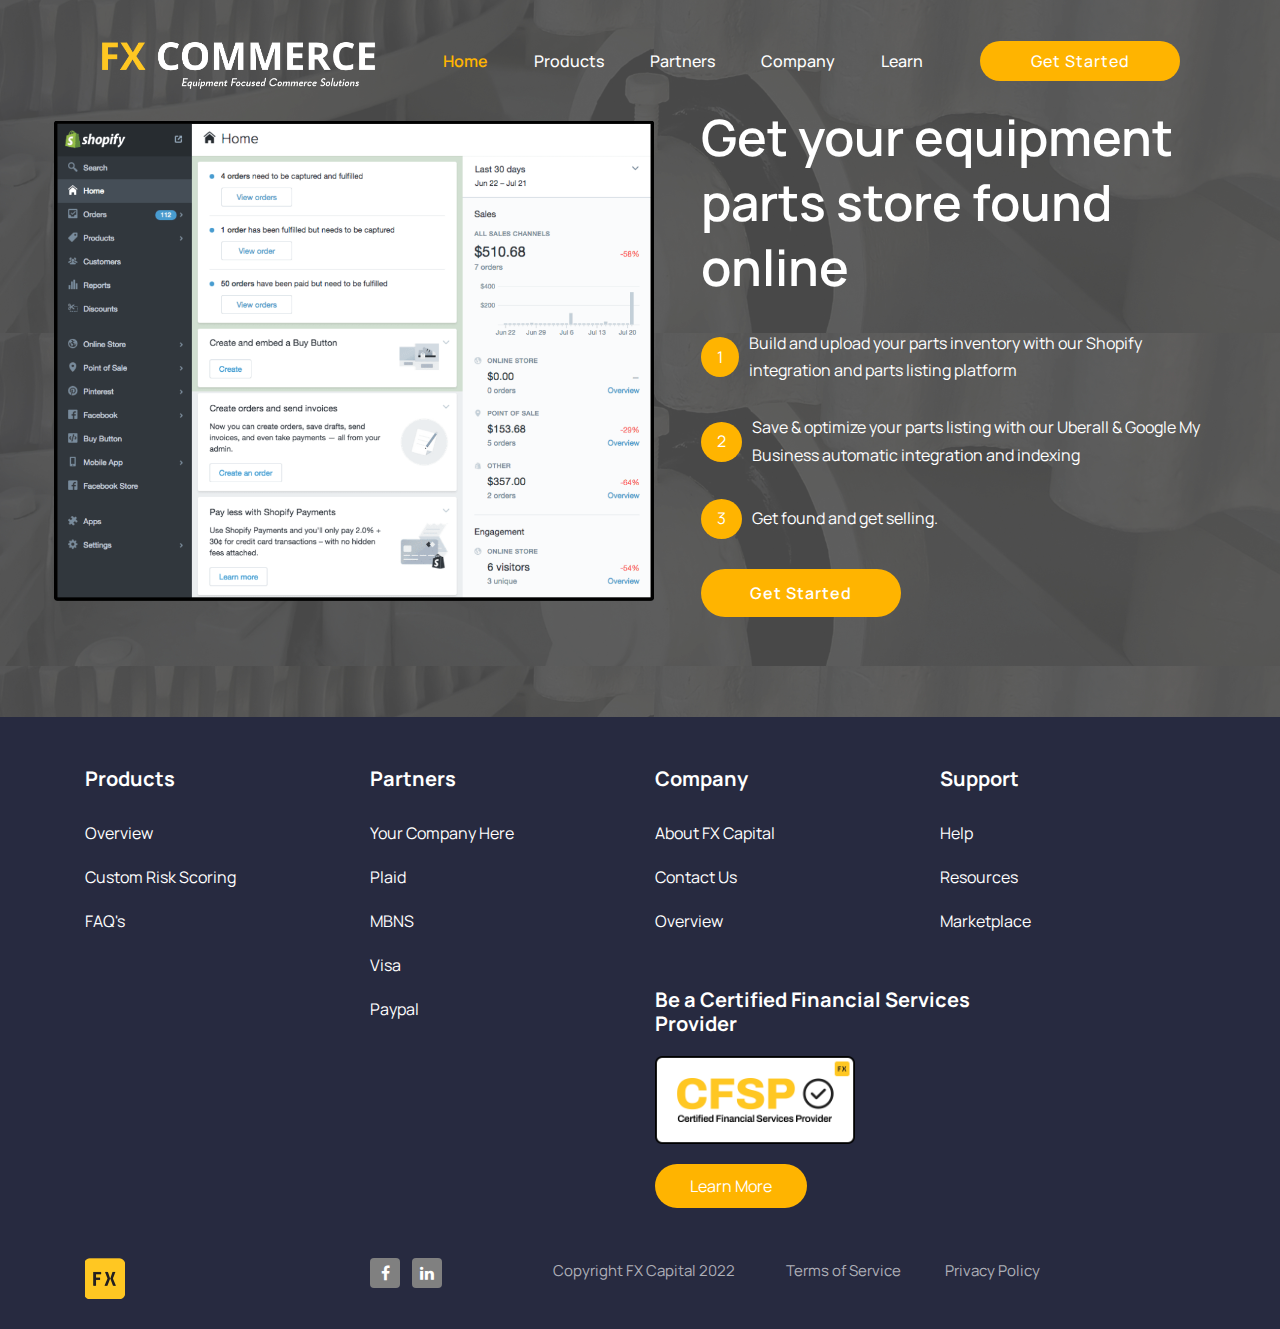
==== commit 07fad821: "Update ecom.html" ====
--- a/ecom.html
+++ b/ecom.html
@@ -67,7 +67,7 @@
       <div id="top" class="header">
         <div class="container header-container">
           <div class="d-none d-lg-block col-lg-6  header-img-section">
-            <img src="assets/img/shopify-screenshot.png" class="img-fluid" alt="banner">
+            <img src="assets/img/sborder.png" class="img-fluid" alt="banner">
           </div>
           <div class="col-lg-6 offset-lg-1 col-sm-12 header-title-section">
            
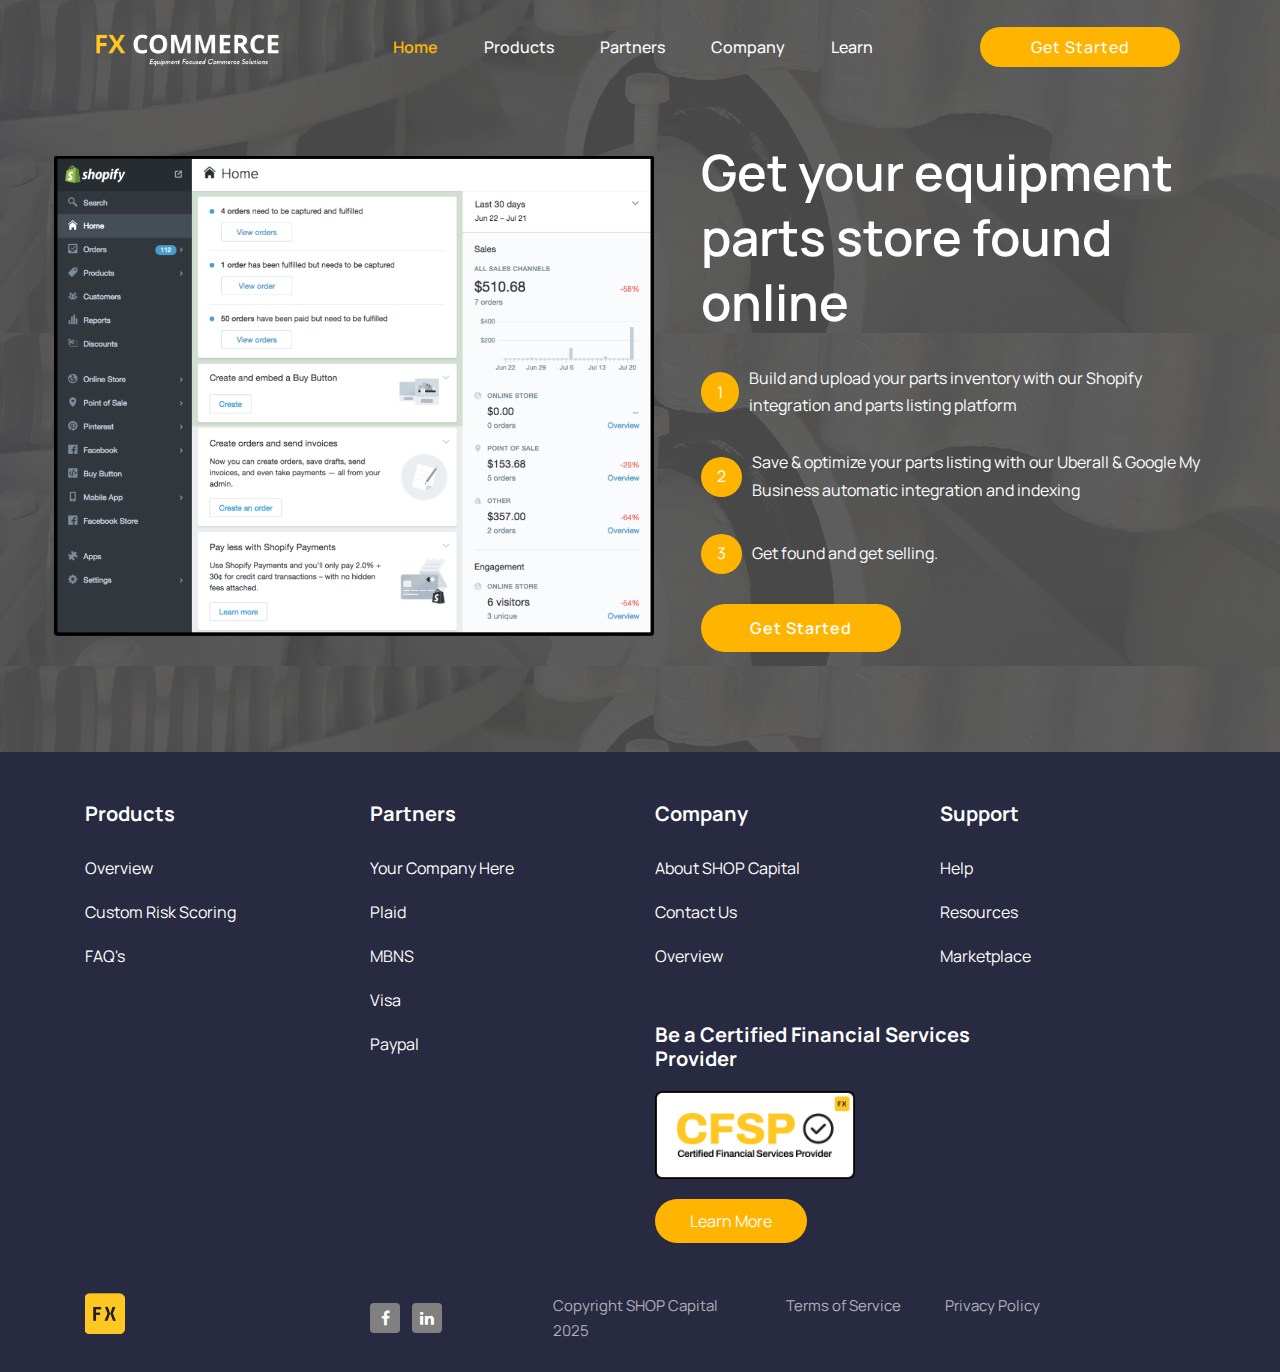
==== commit 2ef7a22a: "logo change updates" ====
--- a/ecom.html
+++ b/ecom.html
@@ -124,7 +124,7 @@
                 <h3>Company</h3>
               </div>
               <div class="footer_links">
-                <a>About FX Capital</a>
+                <a>About SHOP Capital</a>
                 <a>Contact Us</a>
                 <a>Overview</a>
               </div>
@@ -161,7 +161,7 @@
                   <i class="fa fa-linkedin"></i>
                 </div>
                 <div class="col-lg-3">
-                  <a>Copyright FX Capital 2022</a>
+                  <a>Copyright SHOP Capital 2025</a>
                 </div>
                 <div class="col-lg-3">
                   <a>Terms of Service</a>
--- a/assets/css/style.css
+++ b/assets/css/style.css
@@ -2533,7 +2533,9 @@
 .header {
   display: flex;
   width: 100%;
-  padding: 175px 0px 100px;
+  
+  padding: 260px 0px 100px;
+
   justify-content: center;
   align-items: center;
   background-image: url(../img/homebanner.jpg);
@@ -2604,7 +2606,7 @@
 }
 
 .navbar-brand-logo img{
-  width: 300px;
+  width: 200px;
 }
 
 .learn-more-btn{
@@ -3053,7 +3055,7 @@
 @media(max-width:1500px){
   .header{
     height: initial;
-    padding: 105px 0px 100px;
+    padding: 140px 0px 100px;
   }
 }
 
